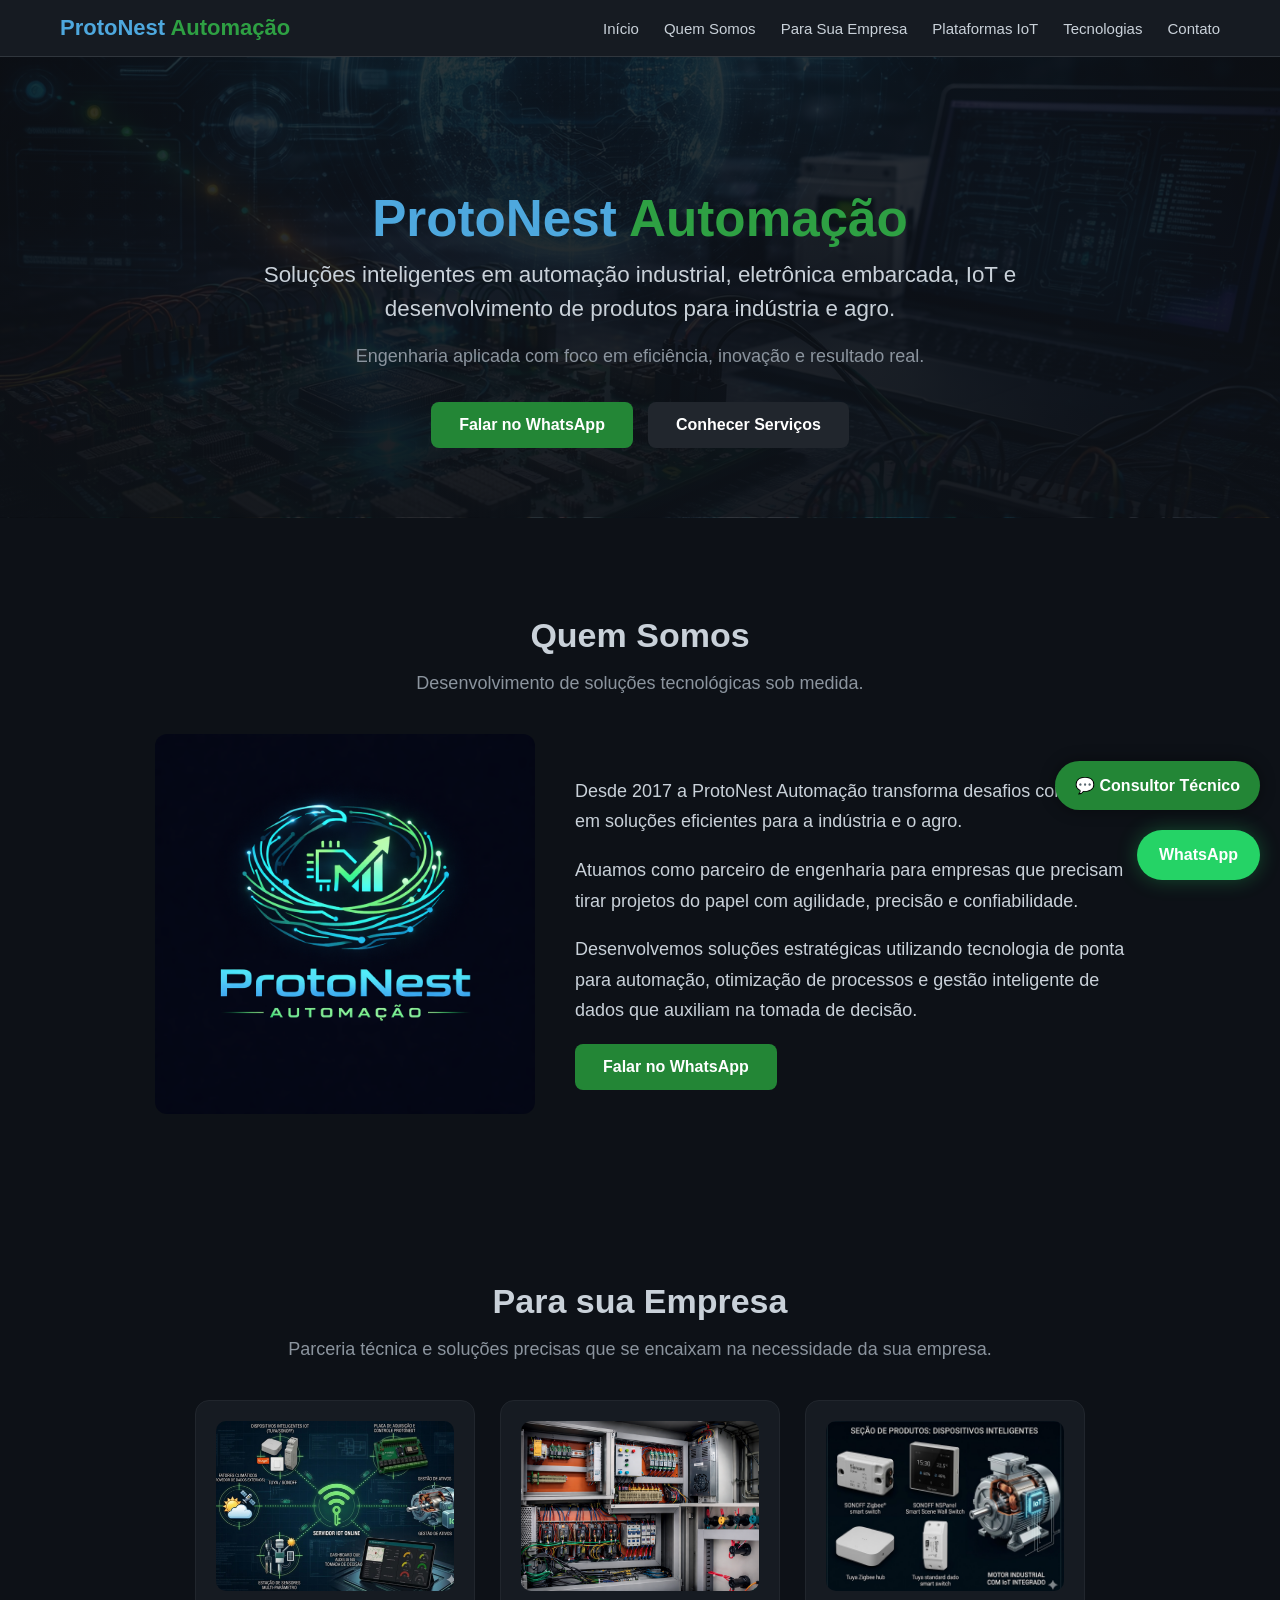
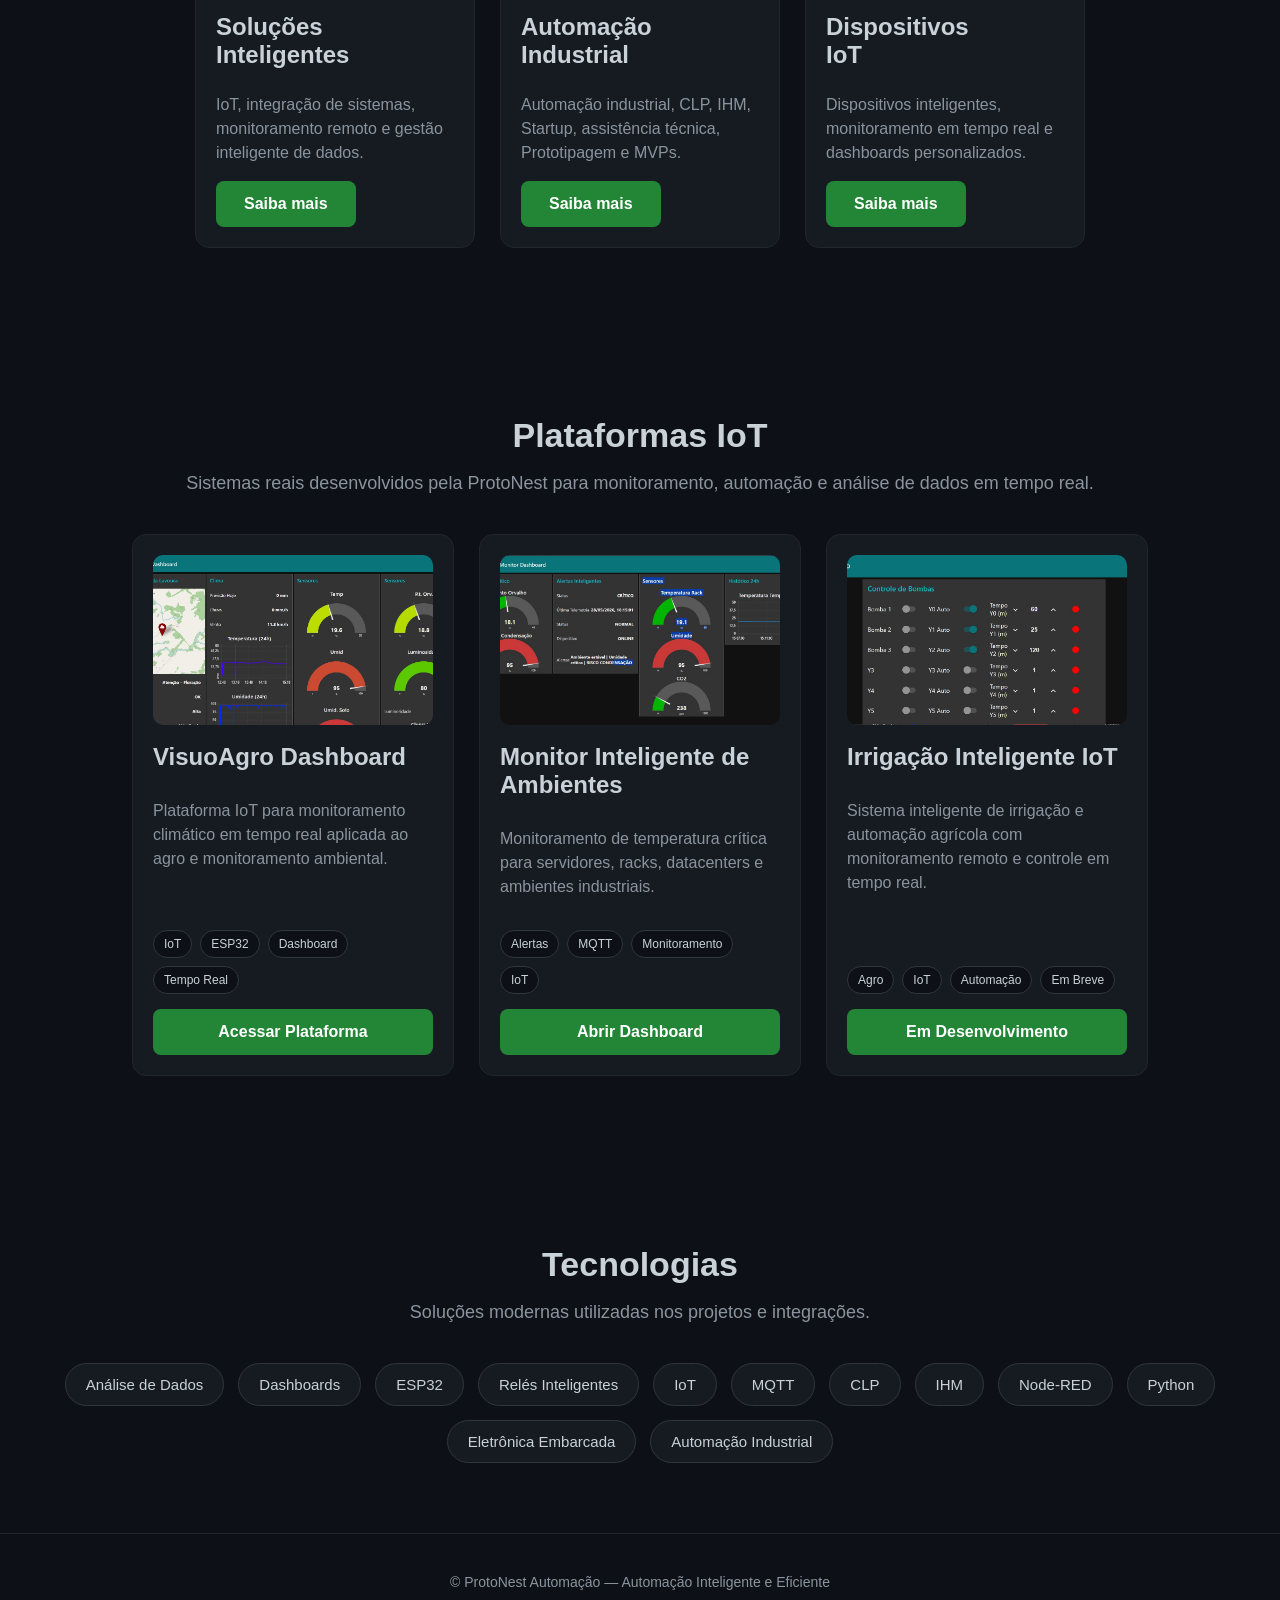
==== index.html @ d09fdfbc "Update index.html" ====
<!DOCTYPE html>
<html lang="pt-BR">
<head>
<meta charset="UTF-8">
<meta name="viewport" content="width=device-width, initial-scale=1.0">
<title>ProtoNest Automação</title>

<style>

/* SCROLL SUAVE */
html{
  scroll-behavior:smooth;
}

/* BODY */
body{
  margin:0;
  font-family:Arial,sans-serif;
  background:#0d1117;
  color:#c9d1d9;
  overflow-x:hidden;
}

/* PLATAFORMAS IOT */


.iot-grid{
  display:flex;
  flex-wrap:wrap;
  justify-content:center;
  gap:25px;
}

.iot-card{
  background:#161b22;
  padding:20px;
  border-radius:14px;
  width:280px;
  border:1px solid #21262d;

  display:flex;
  flex-direction:column;

  transition:0.3s;
}

.iot-card:hover{
  transform:translateY(-5px);
  border-color:#30363d;
}

.iot-card img{
  width:100%;
  height:170px;
  object-fit:cover;
  border-radius:10px;
}

.iot-content{
  display:flex;
  flex-direction:column;
  flex:1;
}

.iot-content h3{
  font-size:24px;
  margin-top:18px;
  margin-bottom:12px;
}

.iot-content p{
  color:#8b949e;
  line-height:1.5;
  flex:1;
}

.iot-tags{
  display:flex;
  flex-wrap:wrap;
  gap:8px;
  margin:15px 0;
}

.iot-tag{
  background:#0d1117;
  border:1px solid #30363d;
  padding:6px 10px;
  border-radius:20px;
  font-size:12px;
}

.iot-btn{
  display:block;
  text-align:center;
  padding:14px;
  background:#238636;
  color:white;
  text-decoration:none;
  border-radius:8px;
  font-weight:bold;
  margin-top:auto;
}

.iot-btn:hover{
  background:#2ea043;
}

@media (max-width:768px){

  .iot-card{
    width:100%;
    max-width:360px;
  }

}

  
/* MENU */
.menu{
  position:sticky;
  top:0;
  z-index:999;
  background:#161b22;
  border-bottom:1px solid #30363d;
}

.menu-container{
  max-width:1200px;
  margin:auto;
  display:flex;
  justify-content:space-between;
  align-items:center;
  padding:15px 20px;
  box-sizing:border-box;
}

.logo-menu{
  font-size:22px;
  font-weight:bold;
}

.azul{ color:#4ea8de; }
.verde{ color:#2ea043; }

.menu-links{
  display:flex;
  gap:25px;
  flex-wrap:wrap;
}

.menu-links a{
  color:#c9d1d9;
  text-decoration:none;
  font-size:15px;
  transition:0.3s;
}

.menu-links a:hover{
  color:#58a6ff;
}

/* HERO */
.hero{
  padding:90px 20px 70px;
  text-align:center;
  background:
  linear-gradient(rgba(13,17,23,0.85), rgba(13,17,23,0.95)),
  url("projetos.jpg");
  background-size:cover;
  background-position:center;
}

.titulo{
  font-size:3.2em;
  font-weight:800;
  margin-bottom:10px;
}

.headline{
  max-width:900px;
  margin:auto;
  font-size:1.4em;
  line-height:1.5;
  color:#c9d1d9;
}

.slogan{
  color:#8b949e;
  margin-top:20px;
  font-size:18px;
}

/* BOTÕES */
.hero-botoes{
  margin-top:35px;
  display:flex;
  justify-content:center;
  gap:15px;
  flex-wrap:wrap;
}

.btn{
  display:inline-block;
  padding:14px 28px;
  background:#238636;
  color:white;
  text-decoration:none;
  border-radius:8px;
  font-weight:bold;
  transition:0.3s;
  box-sizing:border-box;
}

.btn:hover{
  background:#2ea043;
  transform:translateY(-2px);
}

.btn-sec{
  background:#21262d;
}

.btn-sec:hover{
  background:#30363d;
}

/* CONTAINERS */
.container{
  max-width:1200px;
  margin:auto;
  padding:70px 20px;
  box-sizing:border-box;
}

/* TITULOS */
h2{
  text-align:center;
  font-size:34px;
  margin-bottom:10px;
}

.sub{
  text-align:center;
  color:#8b949e;
  margin-bottom:40px;
  font-size:18px;
}

/* SOBRE */
.sobre{
  display:flex;
  flex-wrap:wrap;
  justify-content:center;
  gap:40px;
  align-items:center;
}

.sobre img{
  width:380px;
  max-width:100%;
  border-radius:12px;
}

.sobre-texto{
  max-width:550px;
}

.sobre-texto p{
  font-size:18px;
  line-height:1.7;
  margin-bottom:18px;
}

/* CARDS */
.card-container{
  display:flex;
  flex-wrap:wrap;
  justify-content:center;
  gap:25px;
}

.card{
  background:#161b22;
  padding:20px;
  border-radius:14px;
  width:280px;
  transition:0.3s;
  border:1px solid #21262d;
  box-sizing:border-box;
}

.card:hover{
  transform:translateY(-5px);
  border-color:#30363d;
}

.card img{
  width:100%;
  height:170px;
  object-fit:cover;
  border-radius:10px;
  cursor:pointer;
}

.card h3{
  font-size:24px;
  margin-top:18px;
}

.card p{
  color:#8b949e;
  line-height:1.5;
}

/* TECNOLOGIAS */
.techs{
  display:flex;
  flex-wrap:wrap;
  justify-content:center;
  gap:14px;
  margin-top:35px;
}

.tech{
  background:#161b22;
  border:1px solid #30363d;
  padding:12px 20px;
  border-radius:30px;
  font-size:15px;
  transition:0.3s;
}

.tech:hover{
  border-color:#4ea8de;
  transform:translateY(-2px);
}

/* WHATS */
.whats-fixo{
  position:fixed;
  bottom:20px;
  right:20px;
  background:#25D366;
  color:white;
  padding:16px 22px;
  border-radius:50px;
  text-decoration:none;
  font-weight:bold;
  box-shadow:0 0 20px rgba(37,211,102,0.3);
  z-index:999;
}

/* FOOTER */
.footer{
  text-align:center;
  padding:40px 20px;
  border-top:1px solid #21262d;
  color:#8b949e;
  font-size:14px;
}

/* MOBILE */
@media (max-width:768px){

  .menu-container{
    flex-direction:column;
    gap:15px;
    text-align:center;
  }

  .menu-links{
    justify-content:center;
    gap:12px;
  }

  .menu-links a{
    font-size:14px;
  }

  .hero{
    padding:70px 18px 55px;
  }

  .titulo{
    font-size:2.2em;
    line-height:1.2;
  }

  .headline{
    font-size:1.05em;
    line-height:1.6;
  }

  .slogan{
    font-size:16px;
    line-height:1.5;
  }

  .hero-botoes{
    flex-direction:column;
    align-items:center;
  }

  .btn{
    width:100%;
    max-width:320px;
    text-align:center;
  }

  .container{
    padding:55px 18px;
  }

  h2{
    font-size:28px;
  }

  .sub{
    font-size:16px;
    line-height:1.5;
  }

  .sobre{
    gap:30px;
  }

  .sobre img{
    width:100%;
  }

  .sobre-texto{
    width:100%;
  }

  .sobre-texto p{
    font-size:16px;
  }

  .card{
    width:100%;
    max-width:340px;
  }

  .card img{
    height:210px;
  }

  .card h3{
    font-size:22px;
  }

  .card p{
    font-size:15px;
  }

  .techs{
    gap:10px;
  }

  .tech{
    font-size:14px;
    padding:10px 16px;
  }

  .whats-fixo{
    bottom:15px;
    right:15px;
    padding:14px 18px;
    font-size:14px;
  }

}

</style>
</head>

<body>

<!-- MENU -->
<div class="menu">
  <div class="menu-container">

    <div class="logo-menu">
      <span class="azul">ProtoNest</span>
      <span class="verde">Automação</span>
    </div>

    <div class="menu-links">
      <a href="#inicio">Início</a>
      <a href="#quem-somos">Quem Somos</a>
      <a href="#empresa">Para Sua Empresa</a>
      <a href="#plataformas">Plataformas IoT</a>
      <a href="#tecnologias">Tecnologias</a>
      <a href="https://wa.me/5555996294266">Contato</a>
    </div>

  </div>
</div>

<!-- HERO -->
<section class="hero" id="inicio">

  <h1 class="titulo">
    <span class="azul">ProtoNest</span>
    <span class="verde">Automação</span>
  </h1>

  <p class="headline">
    Soluções inteligentes em automação industrial,
    eletrônica embarcada, IoT e desenvolvimento
    de produtos para indústria e agro.
  </p>

  <p class="slogan">
    Engenharia aplicada com foco em eficiência, inovação e resultado real.
  </p>

  <div class="hero-botoes">

    <a class="btn" href="https://wa.me/5555996294266">
      Falar no WhatsApp
    </a>

    <a class="btn btn-sec" href="#empresa">
      Conhecer Serviços
    </a>

  </div>

</section>

<!-- SOBRE -->
<section class="container" id="quem-somos">

  <h2>Quem Somos</h2>

  <p class="sub">
    Desenvolvimento de soluções tecnológicas sob medida.
  </p>

  <div class="sobre">

    <img src="ProtoNest.png">

    <div class="sobre-texto">

      <p>
        Desde 2017 a ProtoNest Automação transforma
        desafios complexos em soluções eficientes
        para a indústria e o agro.
      </p>

      <p>
        Atuamos como parceiro de engenharia para 
        empresas que precisam tirar projetos do papel
        com agilidade, precisão e confiabilidade.
      </p>

      <p>
        Desenvolvemos soluções estratégicas utilizando
        tecnologia de ponta para automação,
        otimização de processos e gestão inteligente
        de dados que auxiliam na tomada de decisão.
      </p>

      <a class="btn" href="https://wa.me/5555996294266">
        Falar no WhatsApp
      </a>

    </div>

  </div>

</section>

<!-- CARDS -->
<section class="container" id="empresa">

  <h2>Para sua Empresa</h2>

  <p class="sub">
    Parceria técnica e soluções precisas que se encaixam na necessidade da sua empresa.
  </p>

  <div class="card-container">

    <div class="card">
      <img src="Solucoes.jpg">

      <h3>Soluções Inteligentes</h3>

      <p>
        IoT, integração de sistemas, monitoramento remoto e gestão inteligente de dados.
      </p>

      <a class="btn" href="projetos.html">
        Saiba mais
      </a>
    </div>

    <div class="card">
      <img src="servicos.jpg">

      <h3>Automação Industrial</h3>

      <p>
        Automação industrial, CLP, IHM, Startup, assistência técnica, Prototipagem e MVPs.
      </p>

      <a class="btn" href="servicos.html">
        Saiba mais
      </a>
    </div>

    <div class="card">
      <img src="dispositivos.jpg">

     <h3>Dispositivos<br>IoT</h3>

      <p>
        Dispositivos inteligentes, monitoramento em tempo real e dashboards personalizados.
      </p>

      <a class="btn" href="produtos.html">
        Saiba mais
      </a>
    </div>

  </div>

</section>

<!-- PLATAFORMAS IOT -->
<section class="container" id="plataformas">

  <h2>Plataformas IoT</h2>

  <p class="sub">
    Sistemas reais desenvolvidos pela ProtoNest para monitoramento,
    automação e análise de dados em tempo real.
  </p>

  <div class="iot-grid">

    <!-- ESTAÇÃO -->
    <div class="iot-card">

      <img src="estacao.jpg">

      <div class="iot-content">

        <h3>VisuoAgro Dashboard</h3>

        <p>
          Plataforma IoT para monitoramento climático em tempo real
          aplicada ao agro e monitoramento ambiental.
        </p>

        <div class="iot-tags">
          <div class="iot-tag">IoT</div>
          <div class="iot-tag">ESP32</div>
          <div class="iot-tag">Dashboard</div>
          <div class="iot-tag">Tempo Real</div>
        </div>

        <a class="iot-btn"
        href="https://est-met-render.onrender.com/ui/"
        target="_blank">

          Acessar Plataforma

        </a>

      </div>

    </div>

    <!-- DATACENTER -->
    <div class="iot-card">

      <img src="datacenter.jpg">

      <div class="iot-content">

        <h3>Monitor Inteligente de Ambientes</h3>

        <p>
          Monitoramento de temperatura crítica para servidores,
          racks, datacenters e ambientes industriais.
        </p>

        <div class="iot-tags">
          <div class="iot-tag">Alertas</div>
          <div class="iot-tag">MQTT</div>
          <div class="iot-tag">Monitoramento</div>
          <div class="iot-tag">IoT</div>
        </div>

        <a class="iot-btn"
        href="https://datacenter-monitor.onrender.com/ui/"
        target="_blank">

          Abrir Dashboard

        </a>

      </div>

    </div>

    <!-- IRRIGAÇÃO -->
    <div class="iot-card">

      <img src="irrigacao.jpg">

      <div class="iot-content">

        <h3>Irrigação Inteligente IoT</h3>

        <p>
          Sistema inteligente de irrigação e automação agrícola
          com monitoramento remoto e controle em tempo real.
        </p>

        <div class="iot-tags">
          <div class="iot-tag">Agro</div>
          <div class="iot-tag">IoT</div>
          <div class="iot-tag">Automação</div>
          <div class="iot-tag">Em Breve</div>
        </div>

        <a class="iot-btn"
        href="#">

          Em Desenvolvimento

        </a>

      </div>

    </div>

  </div>

</section>
  

<!-- TECNOLOGIAS -->
<section class="container" id="tecnologias">

  <h2>Tecnologias</h2>

  <p class="sub">
    Soluções modernas utilizadas nos projetos e integrações.
  </p>

  <div class="techs">

    <div class="tech">Análise de Dados</div>
    <div class="tech">Dashboards</div>
    <div class="tech">ESP32</div>
    <div class="tech">Relés Inteligentes</div>
    <div class="tech">IoT</div>
    <div class="tech">MQTT</div>
    <div class="tech">CLP</div>
    <div class="tech">IHM</div>
    <div class="tech">Node-RED</div>
    <div class="tech">Python</div>
    <div class="tech">Eletrônica Embarcada</div>
    <div class="tech">Automação Industrial</div>

  </div>

</section>

<!-- FOOTER -->
<div class="footer">
  © ProtoNest Automação — Automação Inteligente e Eficiente
</div>

<!-- WHATS -->
<a class="whats-fixo" href="https://wa.me/5555996294266">
  WhatsApp
</a>

<!-- MOBILE CLICK -->
<script>

if(window.innerWidth <= 768){

  const cards = document.querySelectorAll(".card");

  cards.forEach(card => {

    const img = card.querySelector("img");
    const link = card.querySelector(".btn");

    if(img && link){

      img.addEventListener("click", () => {
        window.location.href = link.href;
      });

    }

  });

}

</script>
  
<link rel="stylesheet" href="css/chat.css">
<script src="js/chat.js"></script>
  
</body>
</html>
---- css/chat.css ----
.chat-header{
padding:15px;
background:#238636;
color:white;
font-weight:bold;
border-radius:12px 12px 0 0;
display:flex;
justify-content:space-between;
align-items:center;
}

.chat-close{
cursor:pointer;
font-size:18px;
font-weight:bold;
}


.chat-btn{
position:fixed;
bottom:90px;
right:20px;
background:#238636;
color:white;
padding:15px 20px;
border-radius:50px;
cursor:pointer;
font-weight:bold;
z-index:9999;
box-shadow:0 0 15px rgba(0,0,0,.4);
}

.chat-window{
position:fixed;
bottom:150px;
right:20px;
width:350px;
max-width:95%;
height:500px;
background:#161b22;
border:1px solid #30363d;
border-radius:12px;
display:none;
flex-direction:column;
z-index:9999;
}

.chat-header{
padding:15px;
background:#238636;
color:white;
font-weight:bold;
border-radius:12px 12px 0 0;
}

.chat-messages{
flex:1;
overflow-y:auto;
padding:15px;
font-size:14px;
}

.bot{
background:#21262d;
padding:10px;
border-radius:8px;
margin-bottom:10px;
}

.user{
background:#238636;
padding:10px;
border-radius:8px;
margin-bottom:10px;
text-align:right;
}

.chat-input{
display:flex;
border-top:1px solid #30363d;
}

.chat-input input{
flex:1;
padding:12px;
border:none;
background:#0d1117;
color:white;
}

.chat-input button{
background:#238636;
color:white;
border:none;
padding:12px;
cursor:pointer;
}


.opcoes{
display:flex;
flex-wrap:wrap;
gap:6px;
margin-bottom:10px;
}

.opcao-btn{
background:#238636;
color:white;
border:none;
padding:8px 12px;
border-radius:20px;
cursor:pointer;
font-size:12px;
}

.opcao-btn:hover
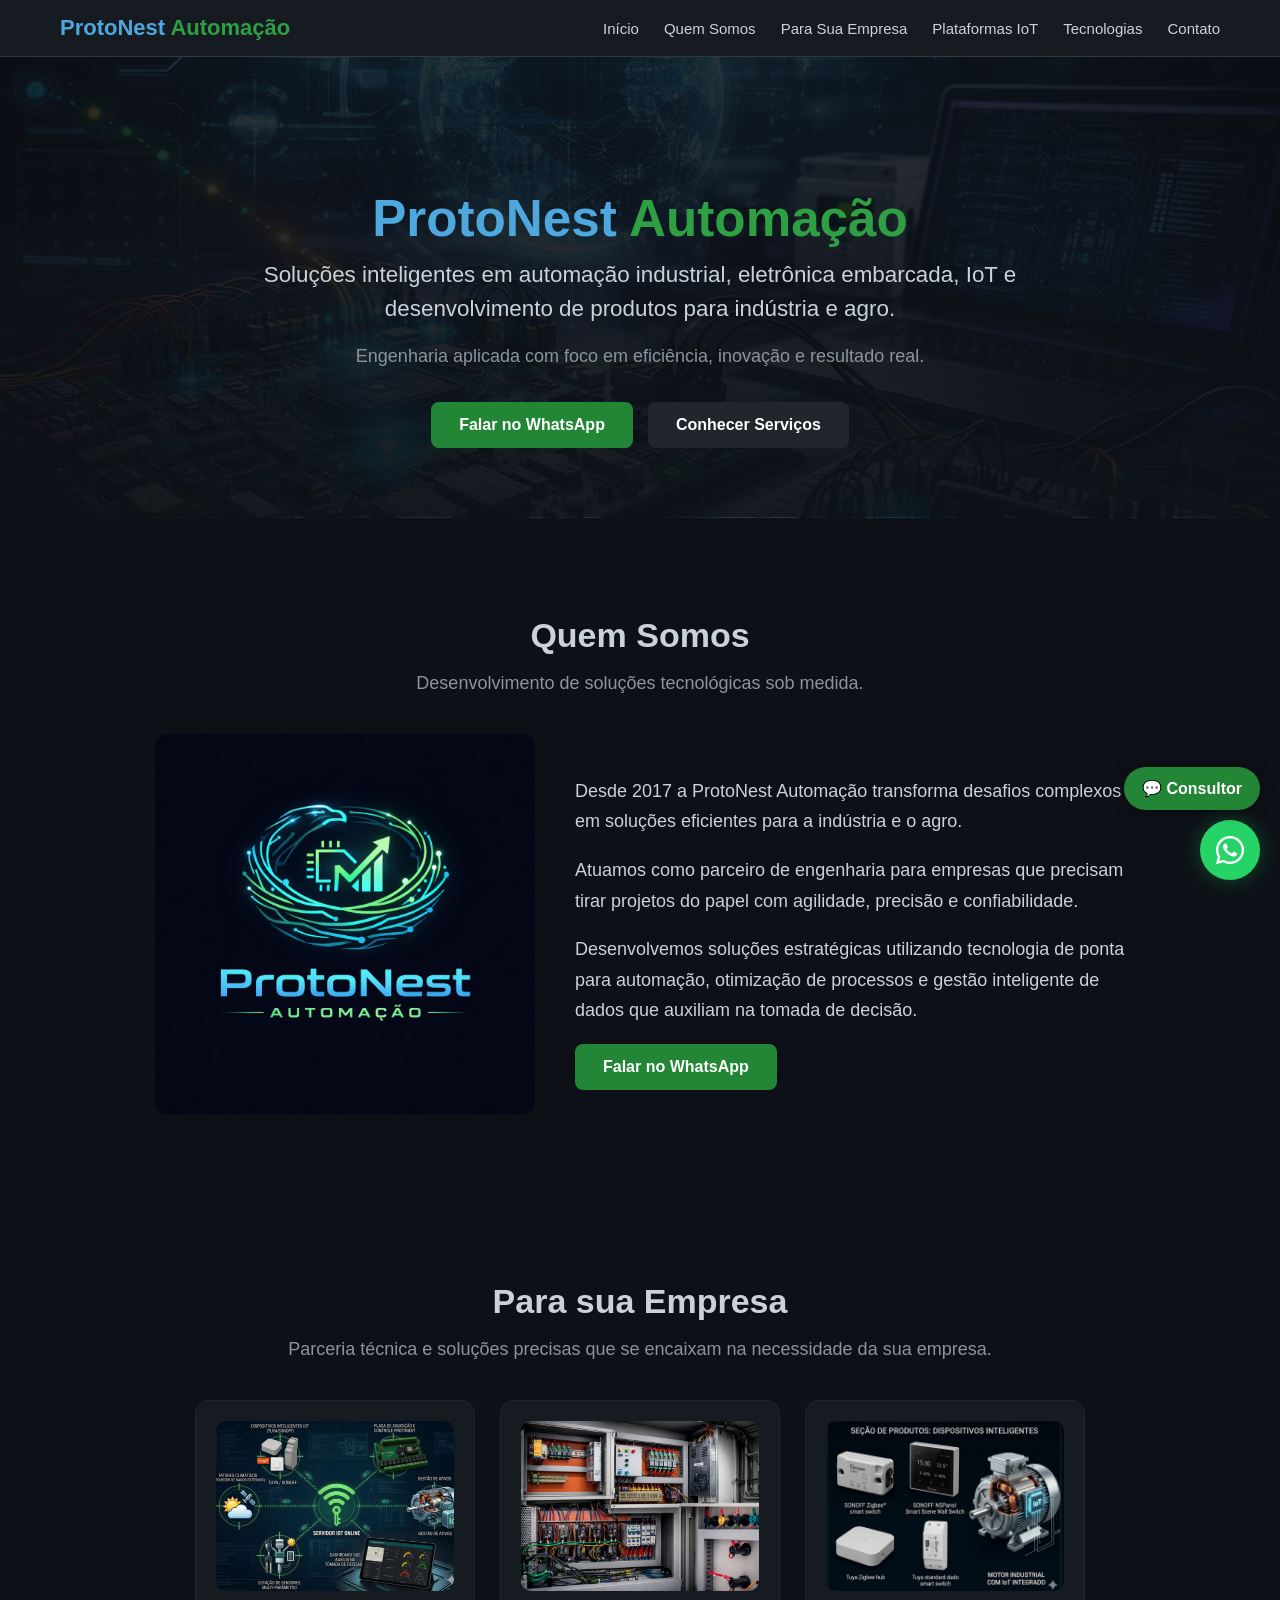
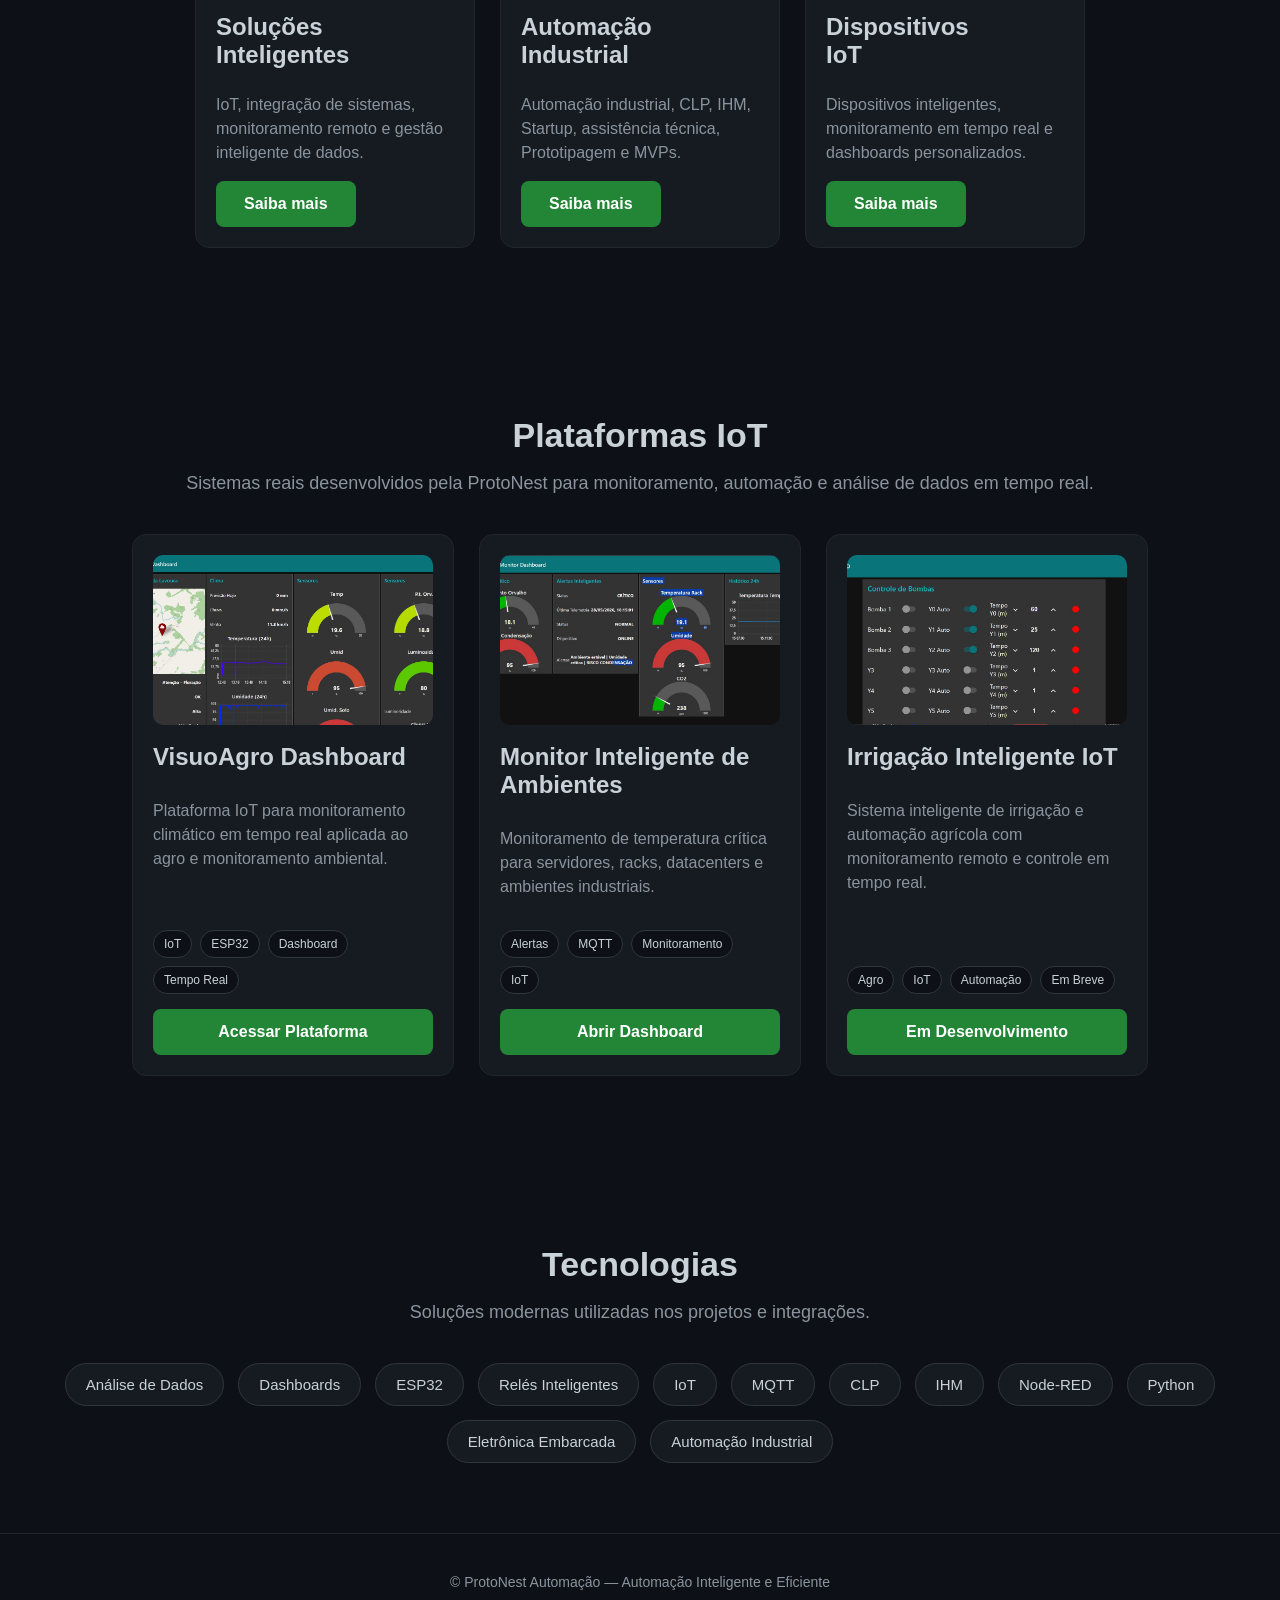
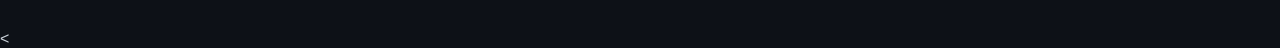
==== commit 3f7bad77: "Update index.html" ====
--- a/index.html
+++ b/index.html
@@ -340,14 +340,21 @@
   position:fixed;
   bottom:20px;
   right:20px;
+  width:60px;
+  height:60px;
   background:#25D366;
-  color:white;
-  padding:16px 22px;
-  border-radius:50px;
+  border-radius:50%;
+  display:flex;
+  align-items:center;
+  justify-content:center;
   text-decoration:none;
-  font-weight:bold;
   box-shadow:0 0 20px rgba(37,211,102,0.3);
   z-index:999;
+}
+
+.whats-fixo i{
+  color:white;
+  font-size:32px;
 }
 
 /* FOOTER */
@@ -462,16 +469,15 @@
     padding:10px 16px;
   }
 
-  .whats-fixo{
-    bottom:15px;
-    right:15px;
-    padding:14px 18px;
-    font-size:14px;
-  }
+  
 
 }
 
 </style>
+
+<link rel="stylesheet"
+href="https://cdnjs.cloudflare.com/ajax/libs/font-awesome/6.5.1/css/all.min.css">  
+  
 </head>
 
 <body>
@@ -779,8 +785,12 @@
 </div>
 
 <!-- WHATS -->
-<a class="whats-fixo" href="https://wa.me/5555996294266">
-  WhatsApp
+<<a class="whats-fixo"
+href="https://wa.me/5555996294266"
+target="_blank">
+
+  <i class="fab fa-whatsapp"></i>
+
 </a>
 
 <!-- MOBILE CLICK -->
--- a/css/chat.css
+++ b/css/chat.css
@@ -1,20 +1,13 @@
-.chat-header{
-padding:15px;
-background:#238636;
-color:white;
-font-weight:bold;
-border-radius:12px 12px 0 0;
-display:flex;
-justify-content:space-between;
-align-items:center;
-}
-
-.chat-close{
-cursor:pointer;
-font-size:18px;
-font-weight:bold;
-}
-
+.chat-overlay{
+position:fixed;
+top:0;
+left:0;
+width:100%;
+height:100%;
+background:rgba(0,0,0,.75);
+display:none;
+z-index:99998;
+}
 
 .chat-btn{
 position:fixed;
@@ -22,12 +15,13 @@
 right:20px;
 background:#238636;
 color:white;
-padding:15px 20px;
+padding:12px 18px;
 border-radius:50px;
 cursor:pointer;
 font-weight:bold;
 z-index:9999;
 box-shadow:0 0 15px rgba(0,0,0,.4);
+user-select:none;
 }
 
 .chat-window{
@@ -42,7 +36,8 @@
 border-radius:12px;
 display:none;
 flex-direction:column;
-z-index:9999;
+z-index:99999;
+overflow:hidden;
 }
 
 .chat-header{
@@ -50,7 +45,15 @@
 background:#238636;
 color:white;
 font-weight:bold;
-border-radius:12px 12px 0 0;
+display:flex;
+justify-content:space-between;
+align-items:center;
+}
+
+.chat-close{
+cursor:pointer;
+font-size:18px;
+font-weight:bold;
 }
 
 .chat-messages{
@@ -65,6 +68,7 @@
 padding:10px;
 border-radius:8px;
 margin-bottom:10px;
+line-height:1.5;
 }
 
 .user{
@@ -73,17 +77,20 @@
 border-radius:8px;
 margin-bottom:10px;
 text-align:right;
+line-height:1.5;
 }
 
 .chat-input{
 display:flex;
 border-top:1px solid #30363d;
+background:#161b22;
 }
 
 .chat-input input{
 flex:1;
 padding:12px;
 border:none;
+outline:none;
 background:#0d1117;
 color:white;
 }
@@ -92,15 +99,20 @@
 background:#238636;
 color:white;
 border:none;
-padding:12px;
-cursor:pointer;
-}
-
+padding:12px 15px;
+cursor:pointer;
+font-weight:bold;
+}
+
+.chat-input button:hover{
+background:#2ea043;
+}
 
 .opcoes{
 display:flex;
 flex-wrap:wrap;
 gap:6px;
+margin-top:8px;
 margin-bottom:10px;
 }
 
@@ -112,7 +124,78 @@
 border-radius:20px;
 cursor:pointer;
 font-size:12px;
-}
-
-.opcao-btn:hover
-
+transition:.2s;
+}
+
+.opcao-btn:hover{
+background:#2ea043;
+}
+
+@media (max-width:768px){
+
+.chat-window{
+top:0;
+left:0;
+right:0;
+bottom:0;
+width:100%;
+height:100%;
+max-width:none;
+border-radius:0;
+}
+
+.chat-header{
+border-radius:0;
+}
+
+.chat-messages{
+padding:15px;
+}
+
+.chat-input{
+position:sticky;
+bottom:0;
+}
+
+.chat-btn{
+bottom:85px;
+right:10px;
+padding:12px 16px;
+font-size:14px;
+}
+
+.opcao-btn{
+font-size:13px;
+padding:10px 12px;
+}
+
+}
+.mobile-chat{
+display:none;
+}
+
+.desktop-chat{
+display:block;
+}
+
+@media (max-width:768px){
+
+.desktop-chat{
+display:none;
+}
+
+.mobile-chat{
+display:block;
+}
+
+}
+.chat-window{
+box-sizing:border-box;
+}
+@media (max-width:768px){
+
+.chat-messages{
+padding-bottom:80px;
+}
+
+}
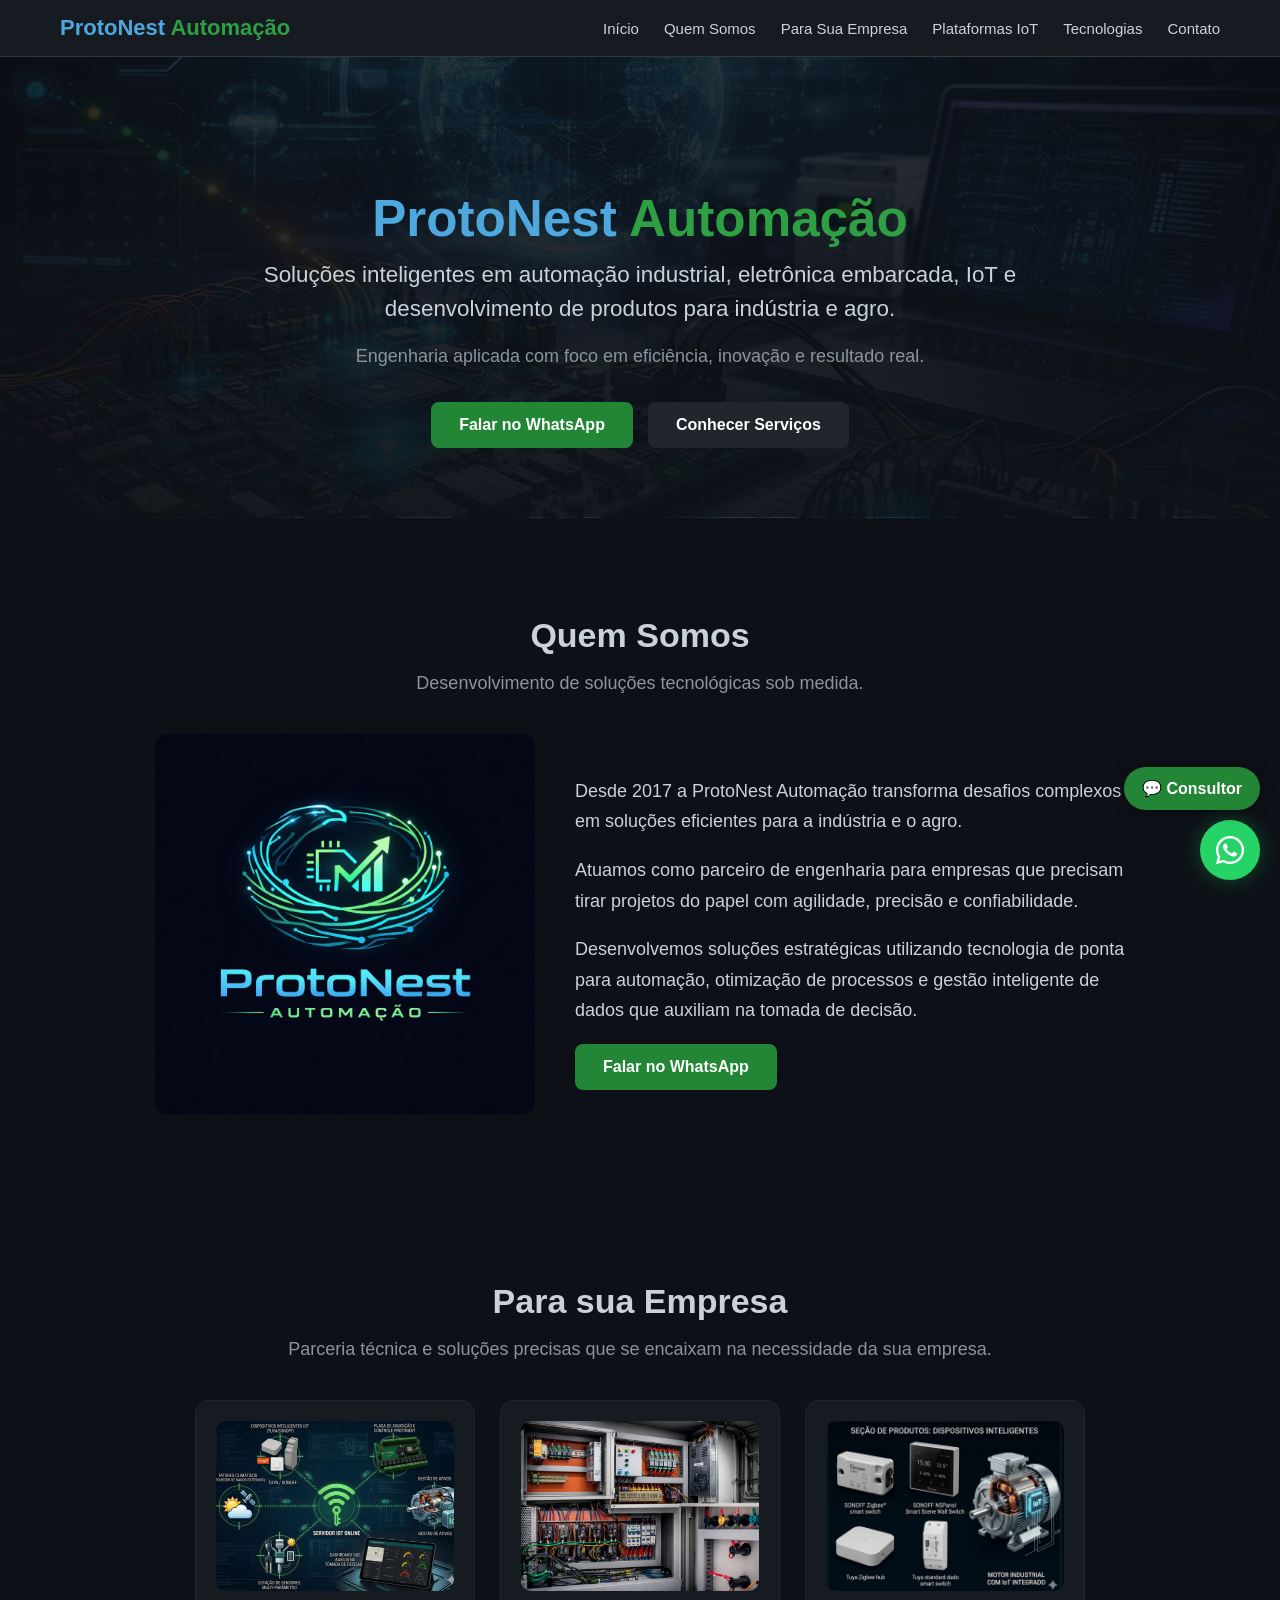
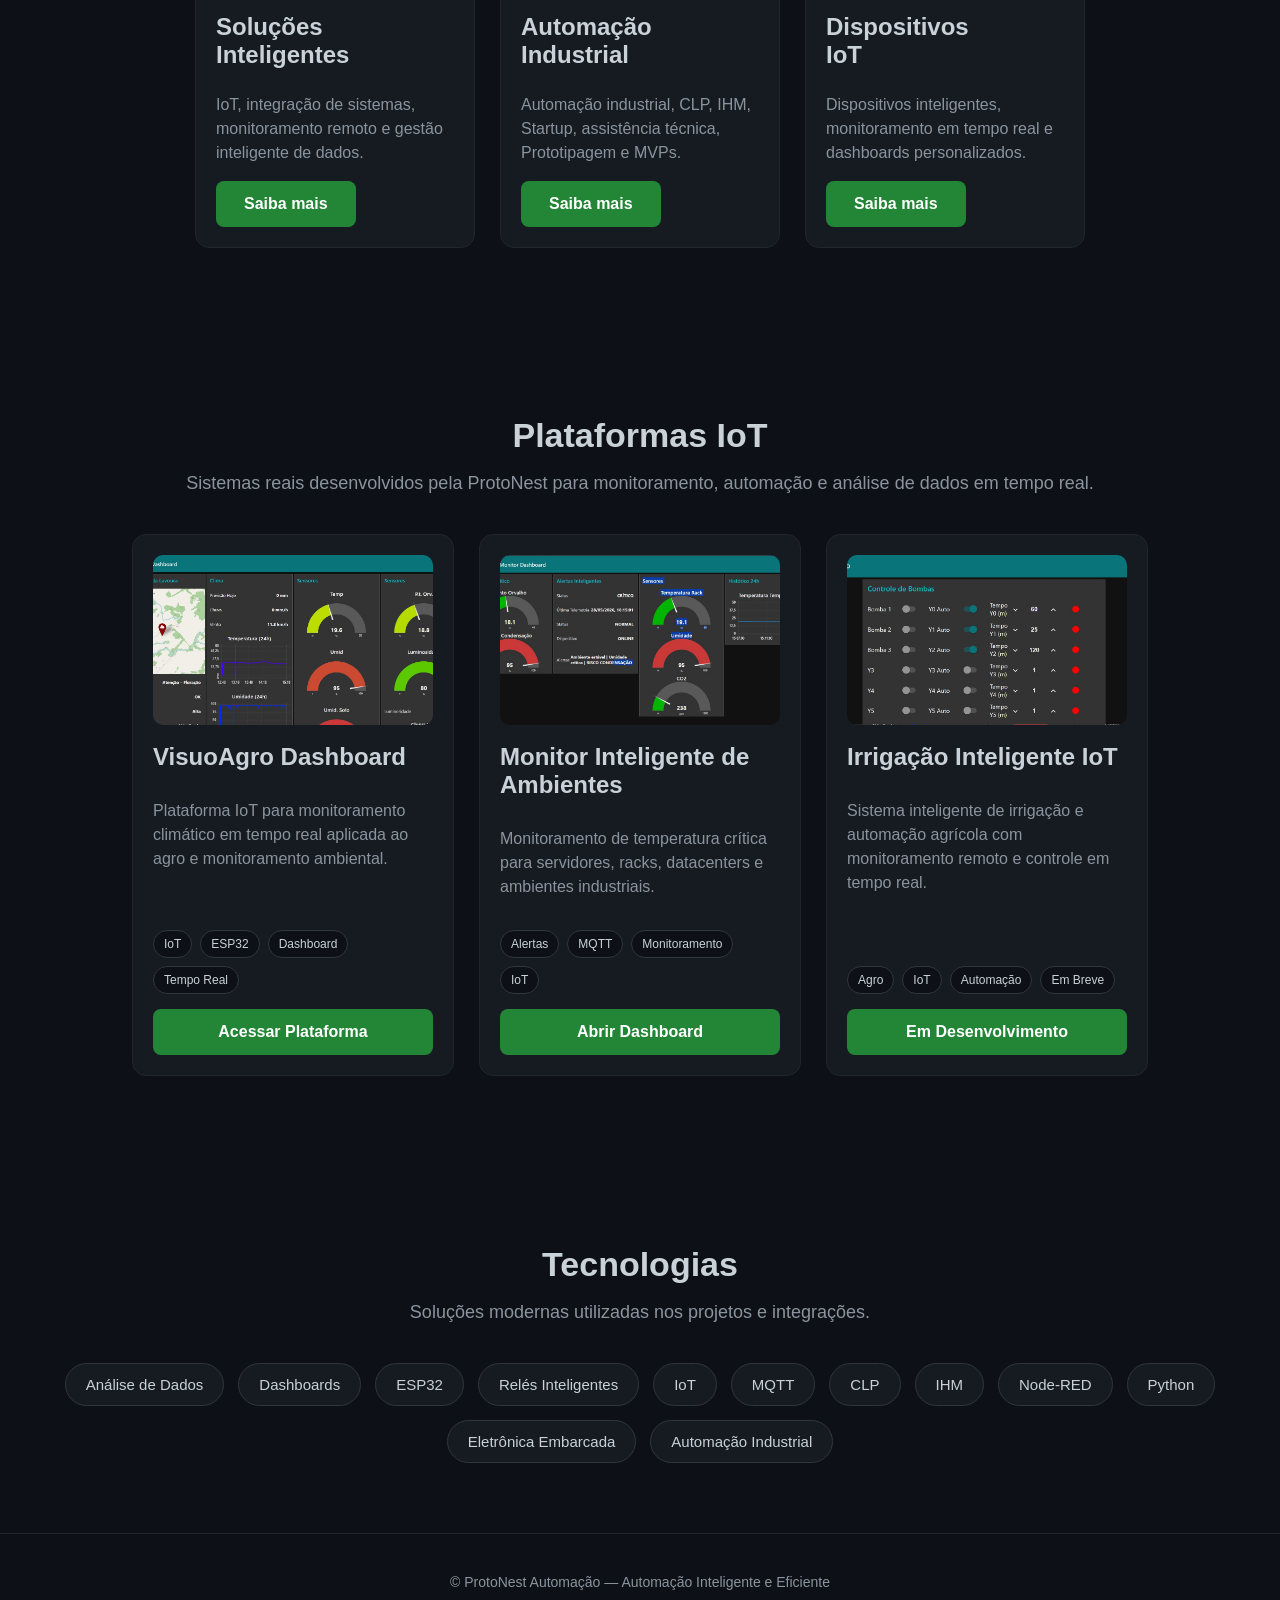
==== commit 54a3c854: "Update index.html" ====
--- a/index.html
+++ b/index.html
@@ -785,7 +785,7 @@
 </div>
 
 <!-- WHATS -->
-<<a class="whats-fixo"
+<a class="whats-fixo"
 href="https://wa.me/5555996294266"
 target="_blank">
 
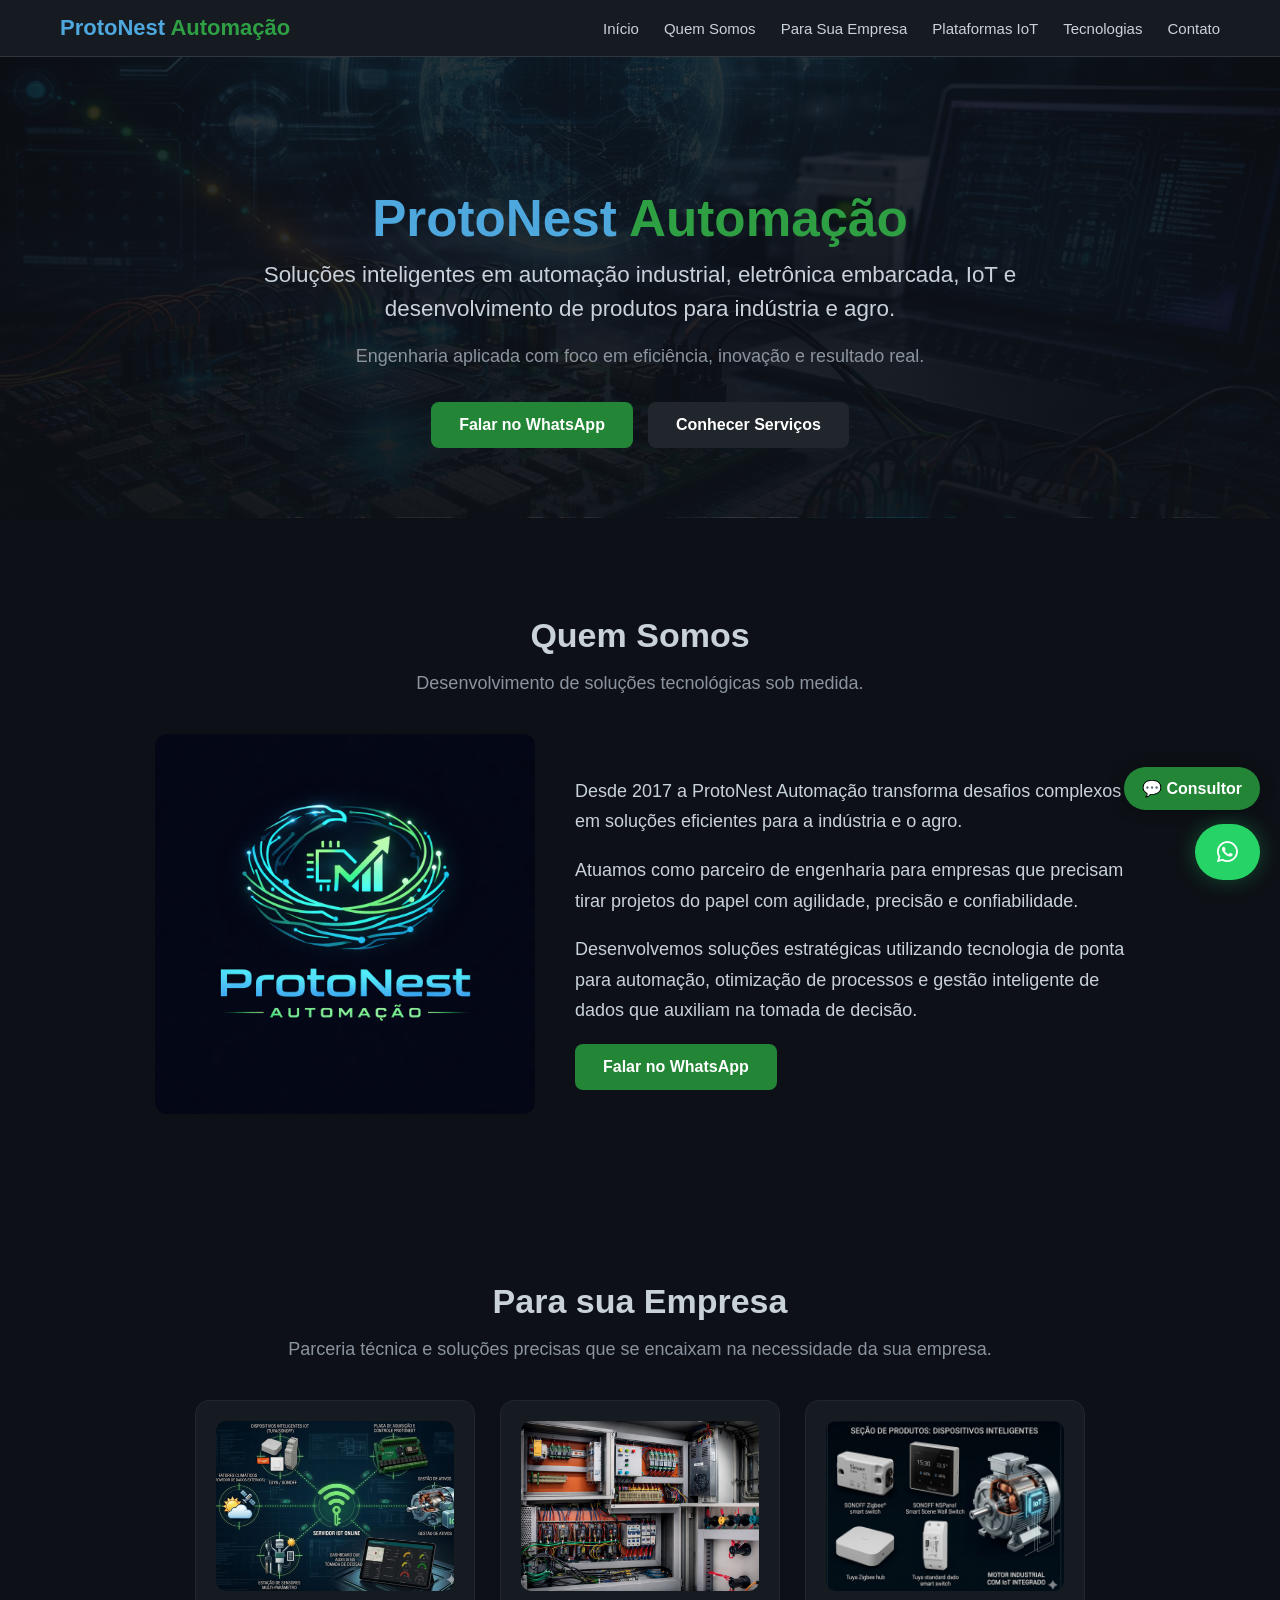
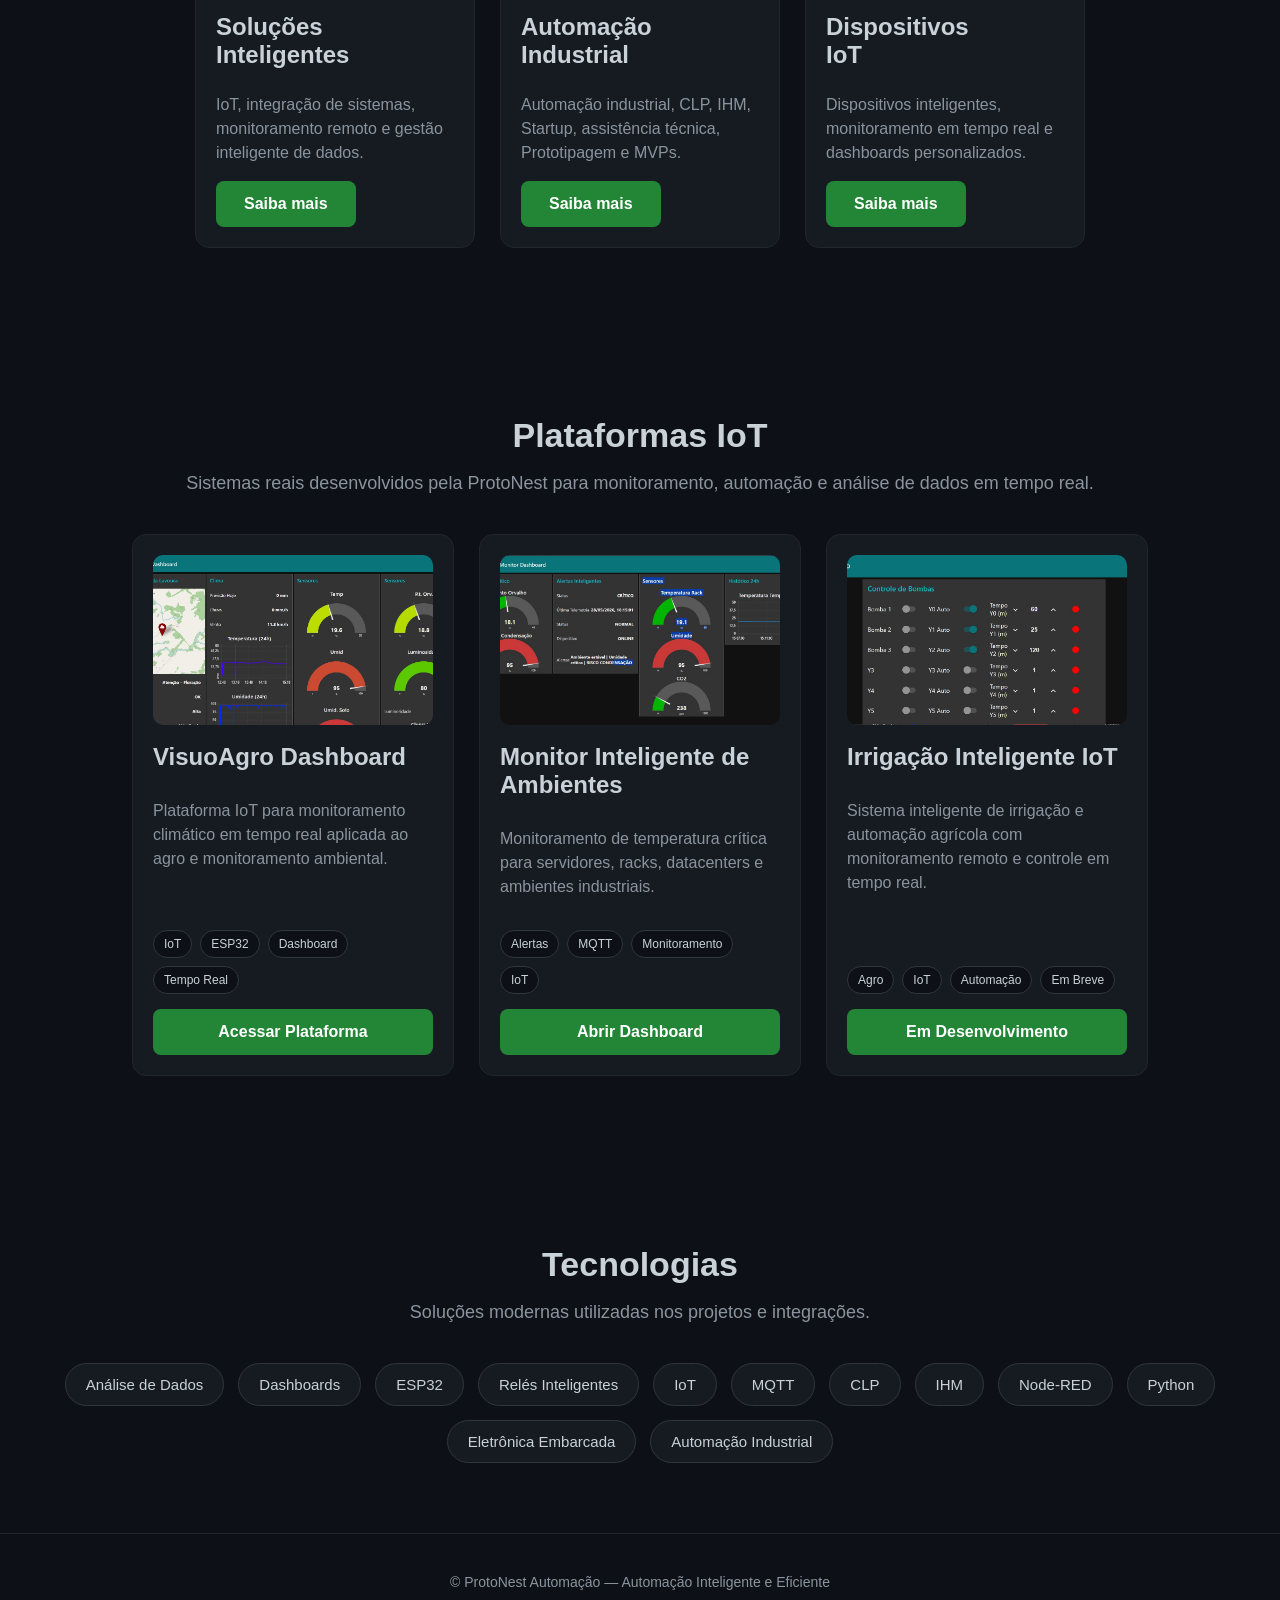
==== commit 6eeb7142: "Update index.html" ====
--- a/index.html
+++ b/index.html
@@ -336,25 +336,44 @@
 }
 
 /* WHATS */
+/* DESKTOP */
 .whats-fixo{
   position:fixed;
   bottom:20px;
   right:20px;
-  width:60px;
-  height:60px;
   background:#25D366;
-  border-radius:50%;
-  display:flex;
-  align-items:center;
-  justify-content:center;
+  color:white;
+  padding:16px 22px;
+  border-radius:50px;
   text-decoration:none;
+  font-weight:bold;
   box-shadow:0 0 20px rgba(37,211,102,0.3);
   z-index:999;
+
+  display:flex;
+  align-items:center;
+  gap:10px;
 }
 
 .whats-fixo i{
-  color:white;
-  font-size:32px;
+  font-size:24px;
+}
+
+/* MOBILE */
+@media (max-width:768px){
+
+  .whats-fixo{
+    width:60px;
+    height:60px;
+    padding:0;
+    border-radius:50%;
+    justify-content:center;
+  }
+
+  .whats-fixo span{
+    display:none;
+  }
+
 }
 
 /* FOOTER */
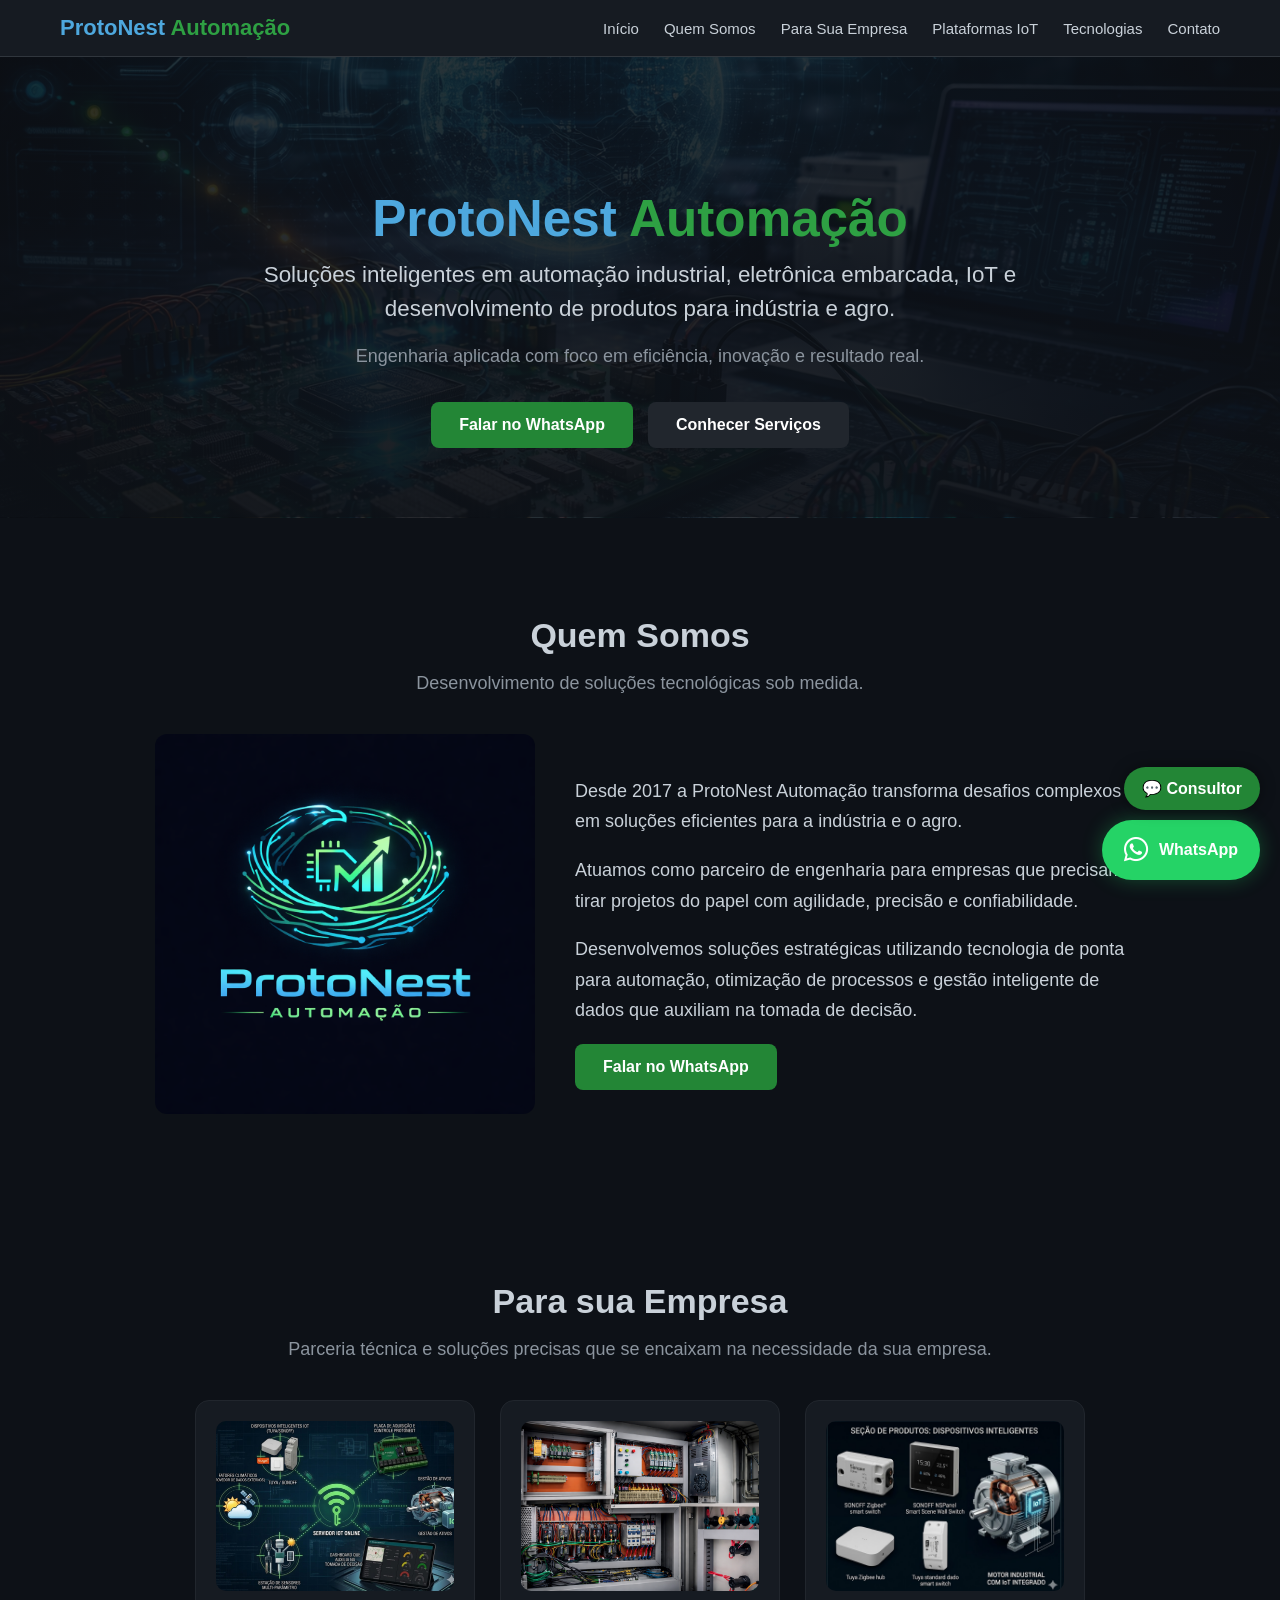
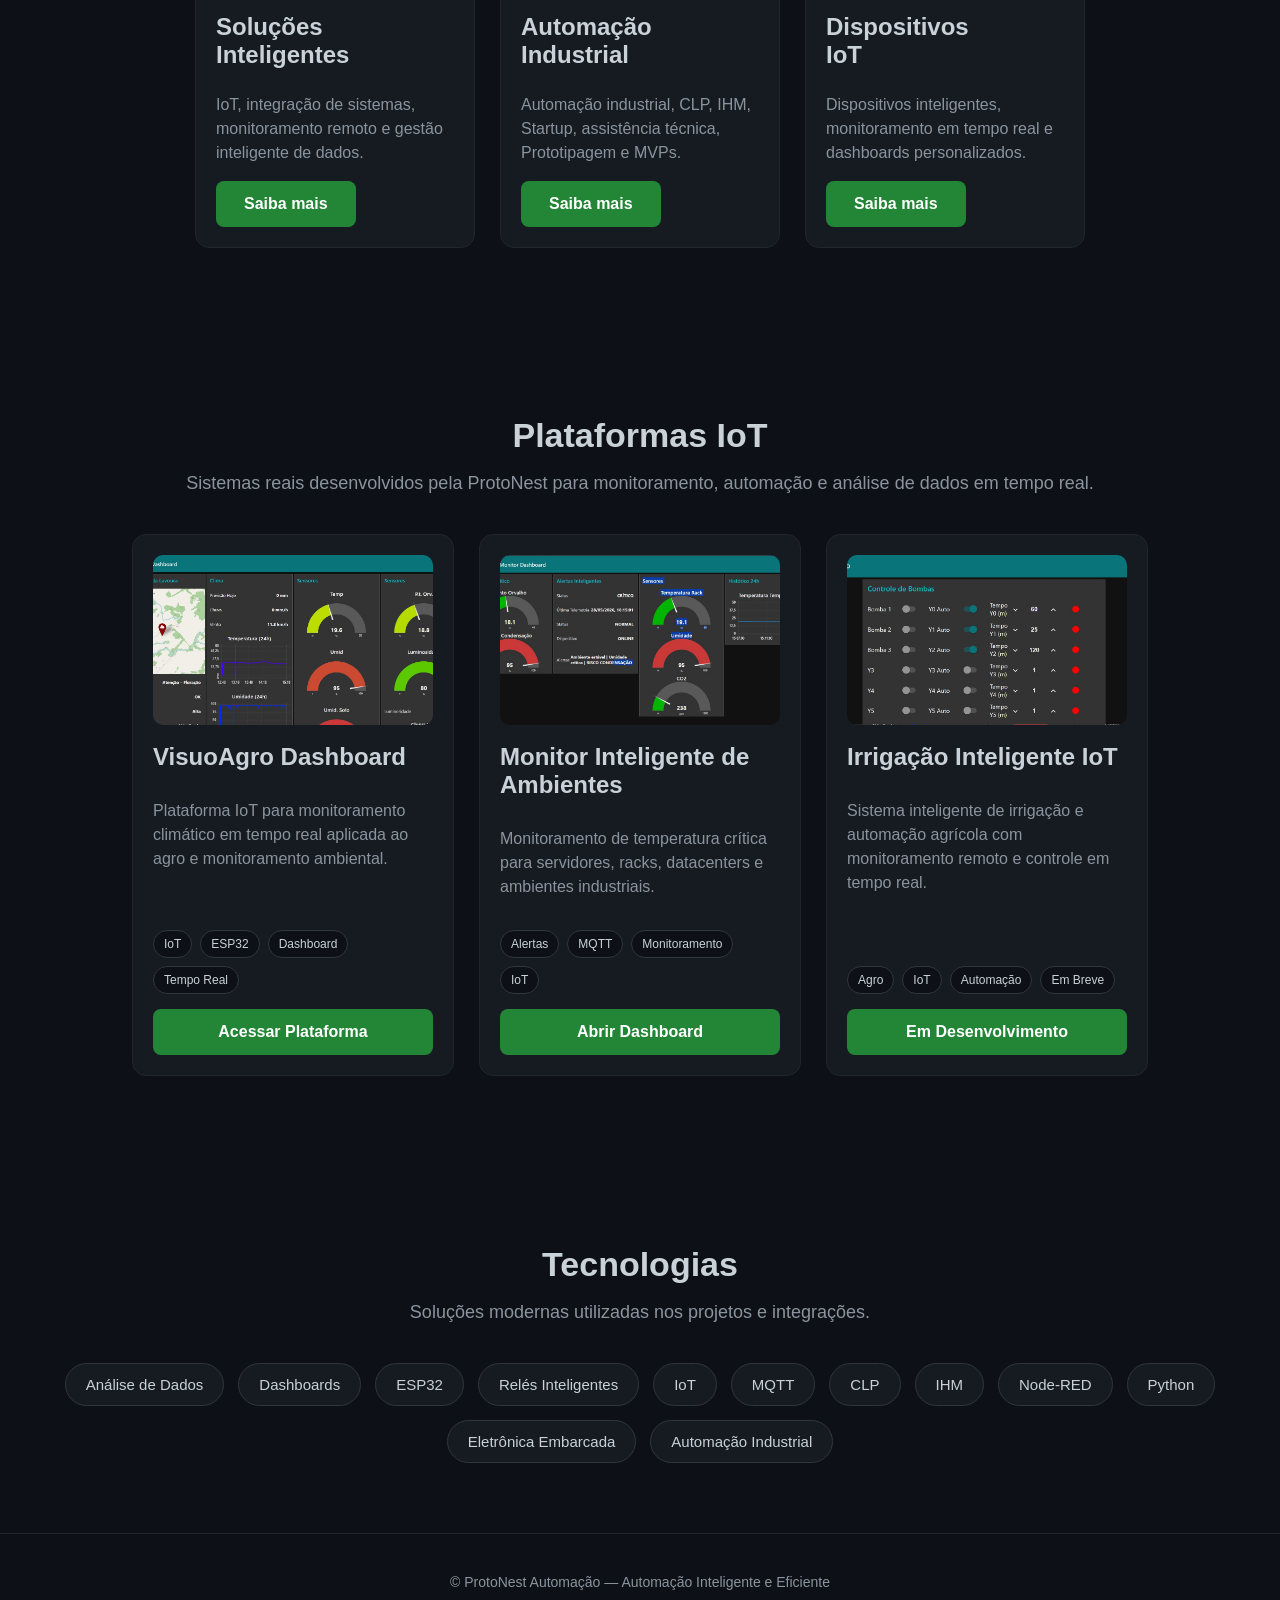
==== commit fe333225: "Update index.html" ====
--- a/index.html
+++ b/index.html
@@ -356,15 +356,15 @@
 }
 
 .whats-fixo i{
-  font-size:24px;
+  font-size:28px;
 }
 
 /* MOBILE */
 @media (max-width:768px){
 
   .whats-fixo{
-    width:60px;
-    height:60px;
+    width:52px;
+    height:52px;
     padding:0;
     border-radius:50%;
     justify-content:center;
@@ -809,6 +809,7 @@
 target="_blank">
 
   <i class="fab fa-whatsapp"></i>
+  <span>WhatsApp</span>
 
 </a>
 
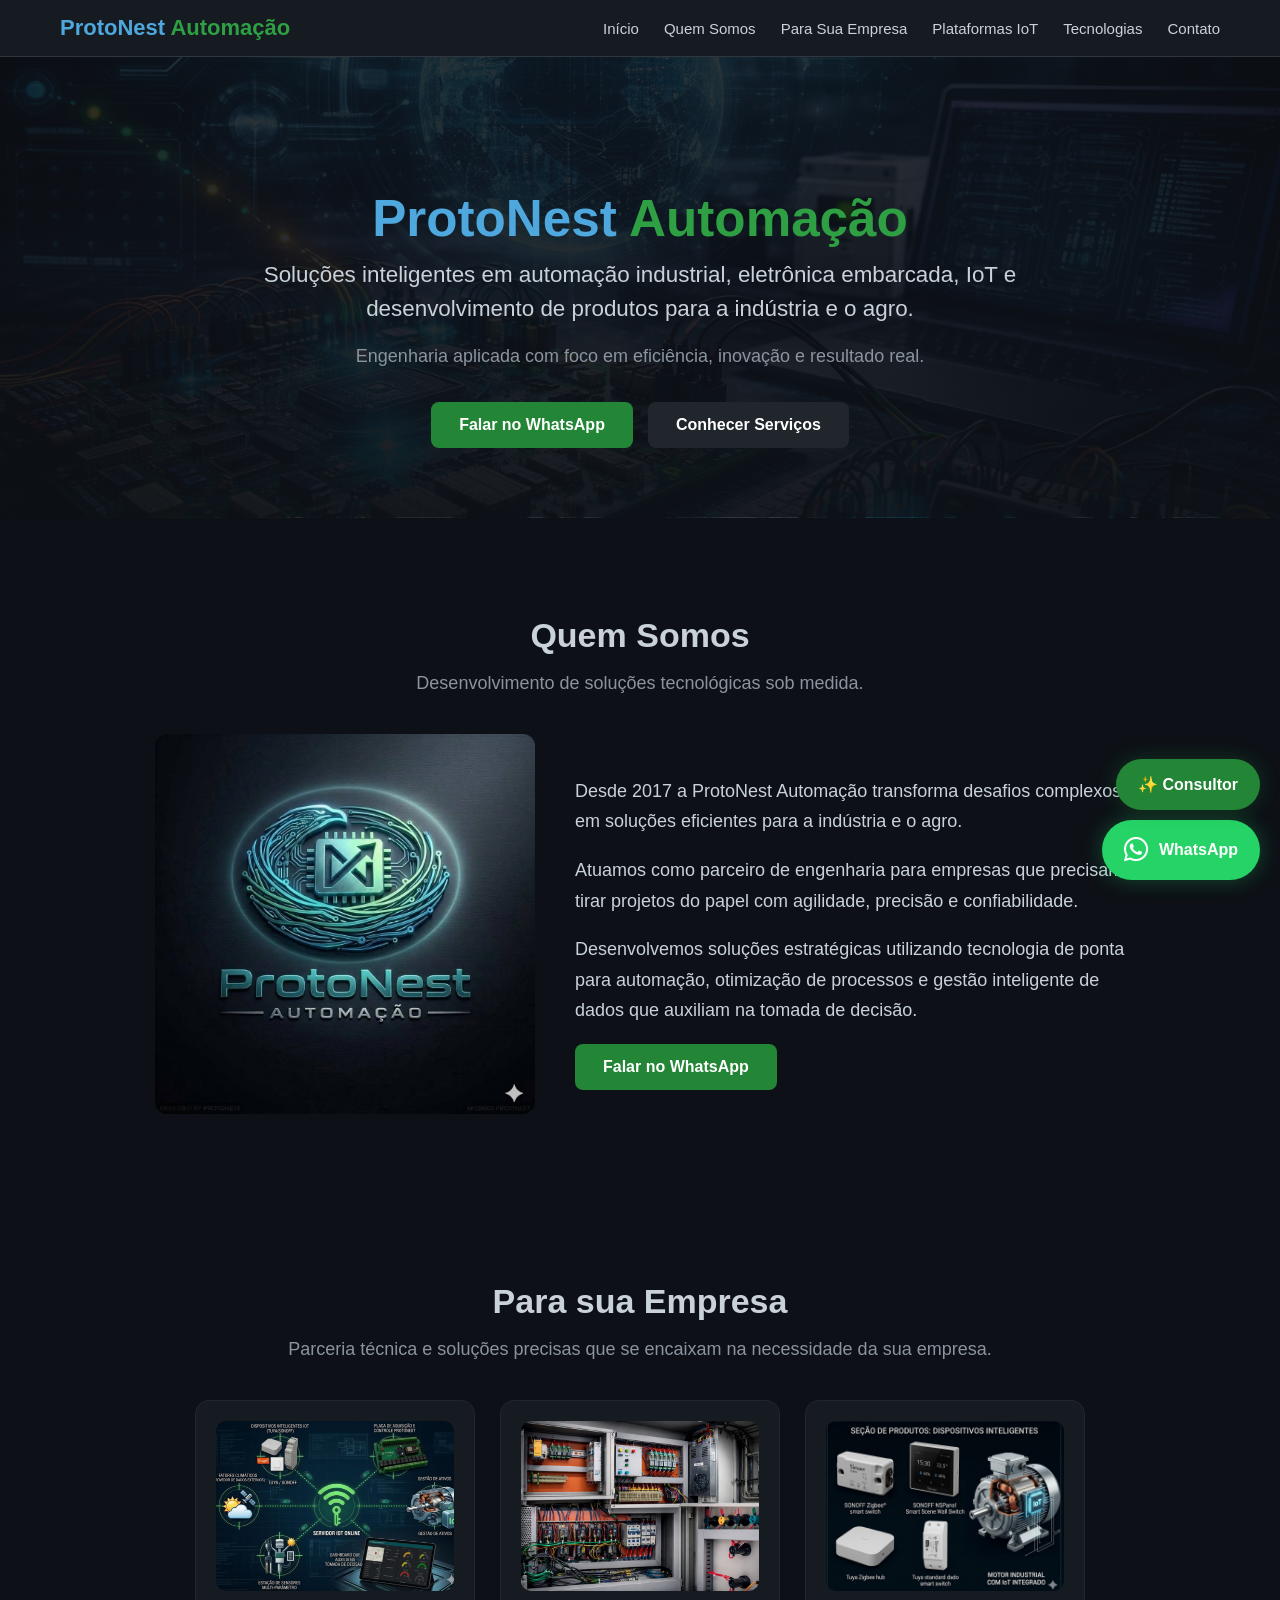
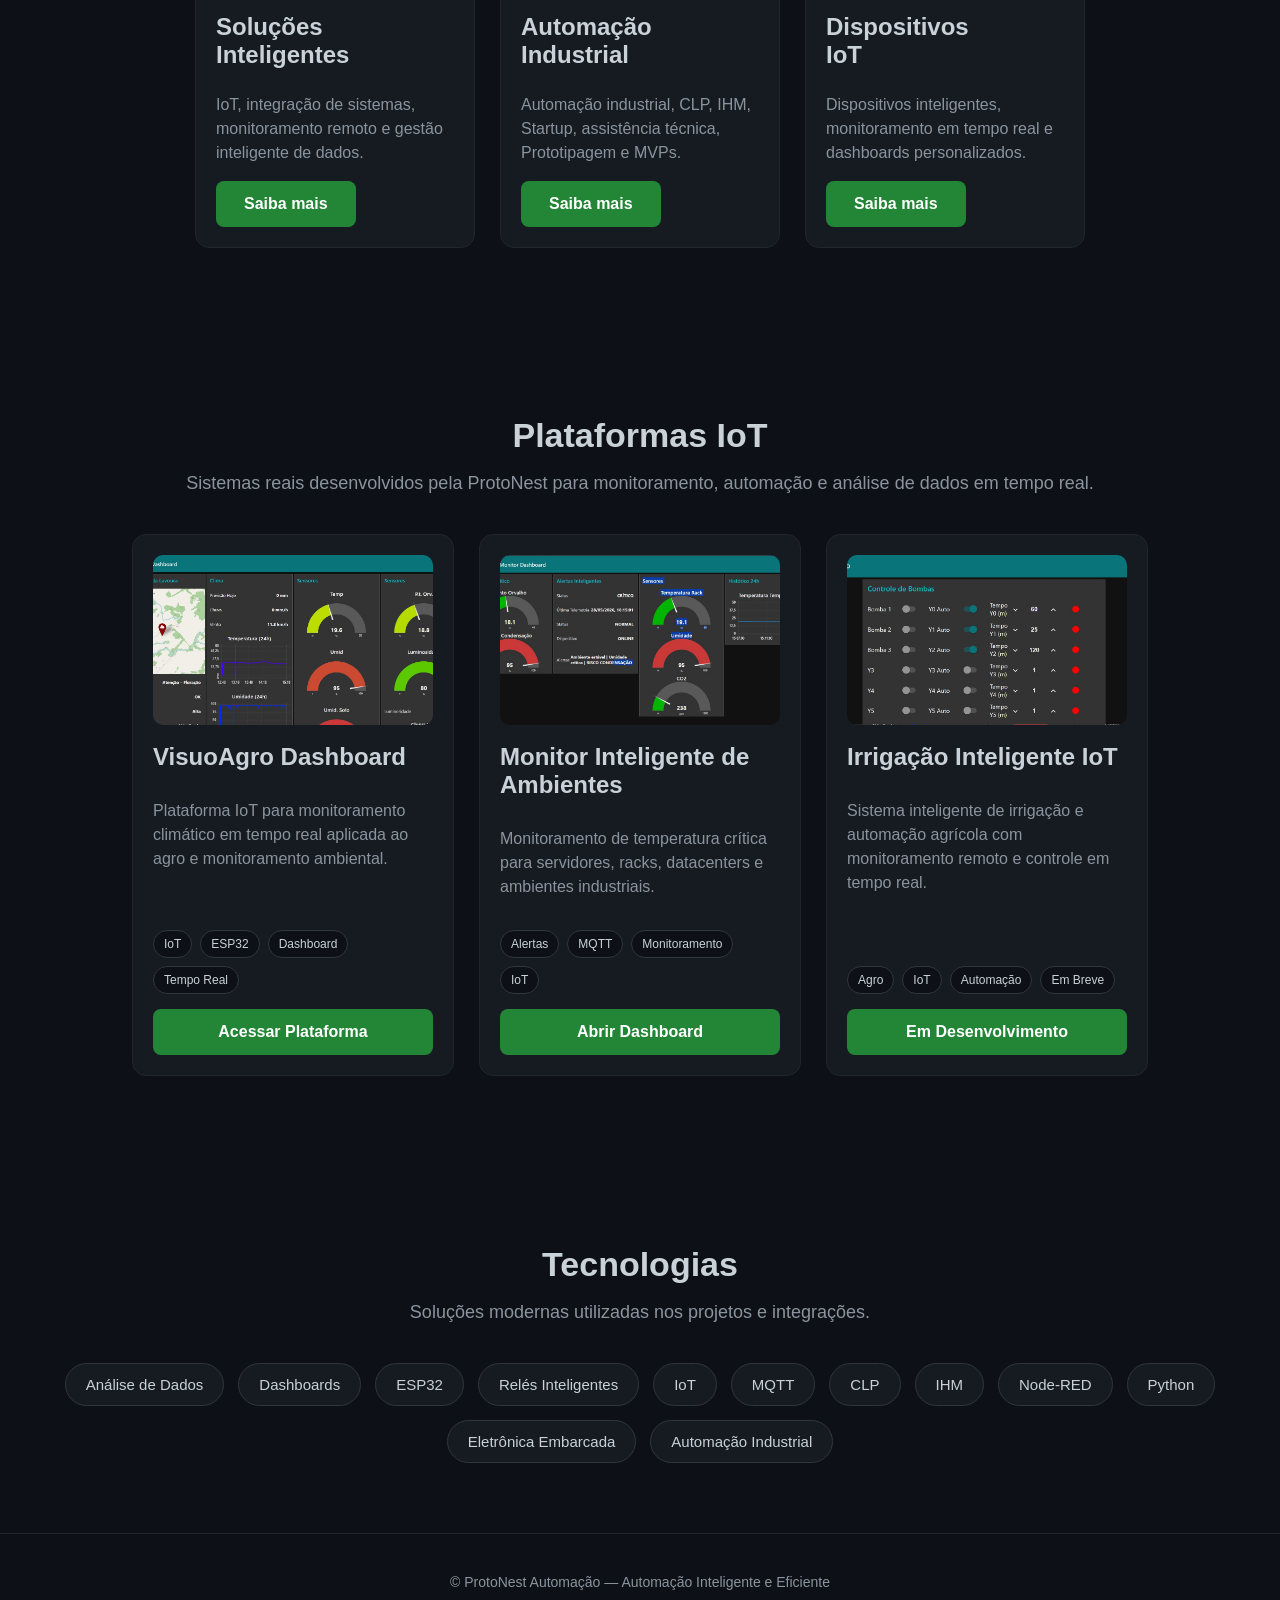
==== commit 1f4ee40b: "Update index.html" ====
--- a/index.html
+++ b/index.html
@@ -533,7 +533,7 @@
   <p class="headline">
     Soluções inteligentes em automação industrial,
     eletrônica embarcada, IoT e desenvolvimento
-    de produtos para indústria e agro.
+    de produtos para a indústria e o agro.
   </p>
 
   <p class="slogan">
--- a/css/chat.css
+++ b/css/chat.css
@@ -11,33 +11,62 @@
 
 .chat-btn{
 position:fixed;
+
+/* ACIMA DO WHATSAPP */
 bottom:90px;
 right:20px;
-background:#238636;
-color:white;
-padding:12px 18px;
+
+background:#238636;
+color:white;
+
+padding:16px 22px;
+
 border-radius:50px;
-cursor:pointer;
-font-weight:bold;
-z-index:9999;
-box-shadow:0 0 15px rgba(0,0,0,.4);
+
+cursor:pointer;
+font-weight:bold;
+
+box-shadow:0 0 20px rgba(35,134,54,.3);
+
+z-index:999;
+
+display:flex;
+align-items:center;
+gap:10px;
+
 user-select:none;
+}
+
+.desktop-chat{
+display:block;
+}
+
+.mobile-chat{
+display:none;
 }
 
 .chat-window{
 position:fixed;
 bottom:150px;
 right:20px;
+
 width:350px;
 max-width:95%;
 height:500px;
+
 background:#161b22;
+
 border:1px solid #30363d;
 border-radius:12px;
+
 display:none;
 flex-direction:column;
+
 z-index:99999;
+
 overflow:hidden;
+
+box-sizing:border-box;
 }
 
 .chat-header{
@@ -45,6 +74,7 @@
 background:#238636;
 color:white;
 font-weight:bold;
+
 display:flex;
 justify-content:space-between;
 align-items:center;
@@ -134,34 +164,71 @@
 @media (max-width:768px){
 
 .chat-window{
+position:fixed;
+
 top:0;
 left:0;
 right:0;
 bottom:0;
+
 width:100%;
 height:100%;
+
+border-radius:0;
 max-width:none;
-border-radius:0;
+
+display:none;
+flex-direction:column;
 }
 
 .chat-header{
-border-radius:0;
+flex-shrink:0;
 }
 
 .chat-messages{
+flex:1;
+
+overflow-y:auto;
+-webkit-overflow-scrolling:touch;
+
 padding:15px;
+
+min-height:0;
 }
 
 .chat-input{
-position:sticky;
-bottom:0;
-}
-
+flex-shrink:0;
+
+display:flex;
+
+background:#161b22;
+
+padding-bottom:env(safe-area-inset-bottom);
+}
+
+/* CONSULTOR */
 .chat-btn{
+width:52px;
+height:52px;
+
+padding:0;
+
+display:flex;
+justify-content:center;
+align-items:center;
+
+border-radius:50%;
+
+right:20px;
 bottom:85px;
-right:10px;
-padding:12px 16px;
-font-size:14px;
+}
+
+.desktop-chat{
+display:none;
+}
+
+.mobile-chat{
+display:block;
 }
 
 .opcao-btn{
@@ -170,32 +237,3 @@
 }
 
 }
-.mobile-chat{
-display:none;
-}
-
-.desktop-chat{
-display:block;
-}
-
-@media (max-width:768px){
-
-.desktop-chat{
-display:none;
-}
-
-.mobile-chat{
-display:block;
-}
-
-}
-.chat-window{
-box-sizing:border-box;
-}
-@media (max-width:768px){
-
-.chat-messages{
-padding-bottom:80px;
-}
-
-}
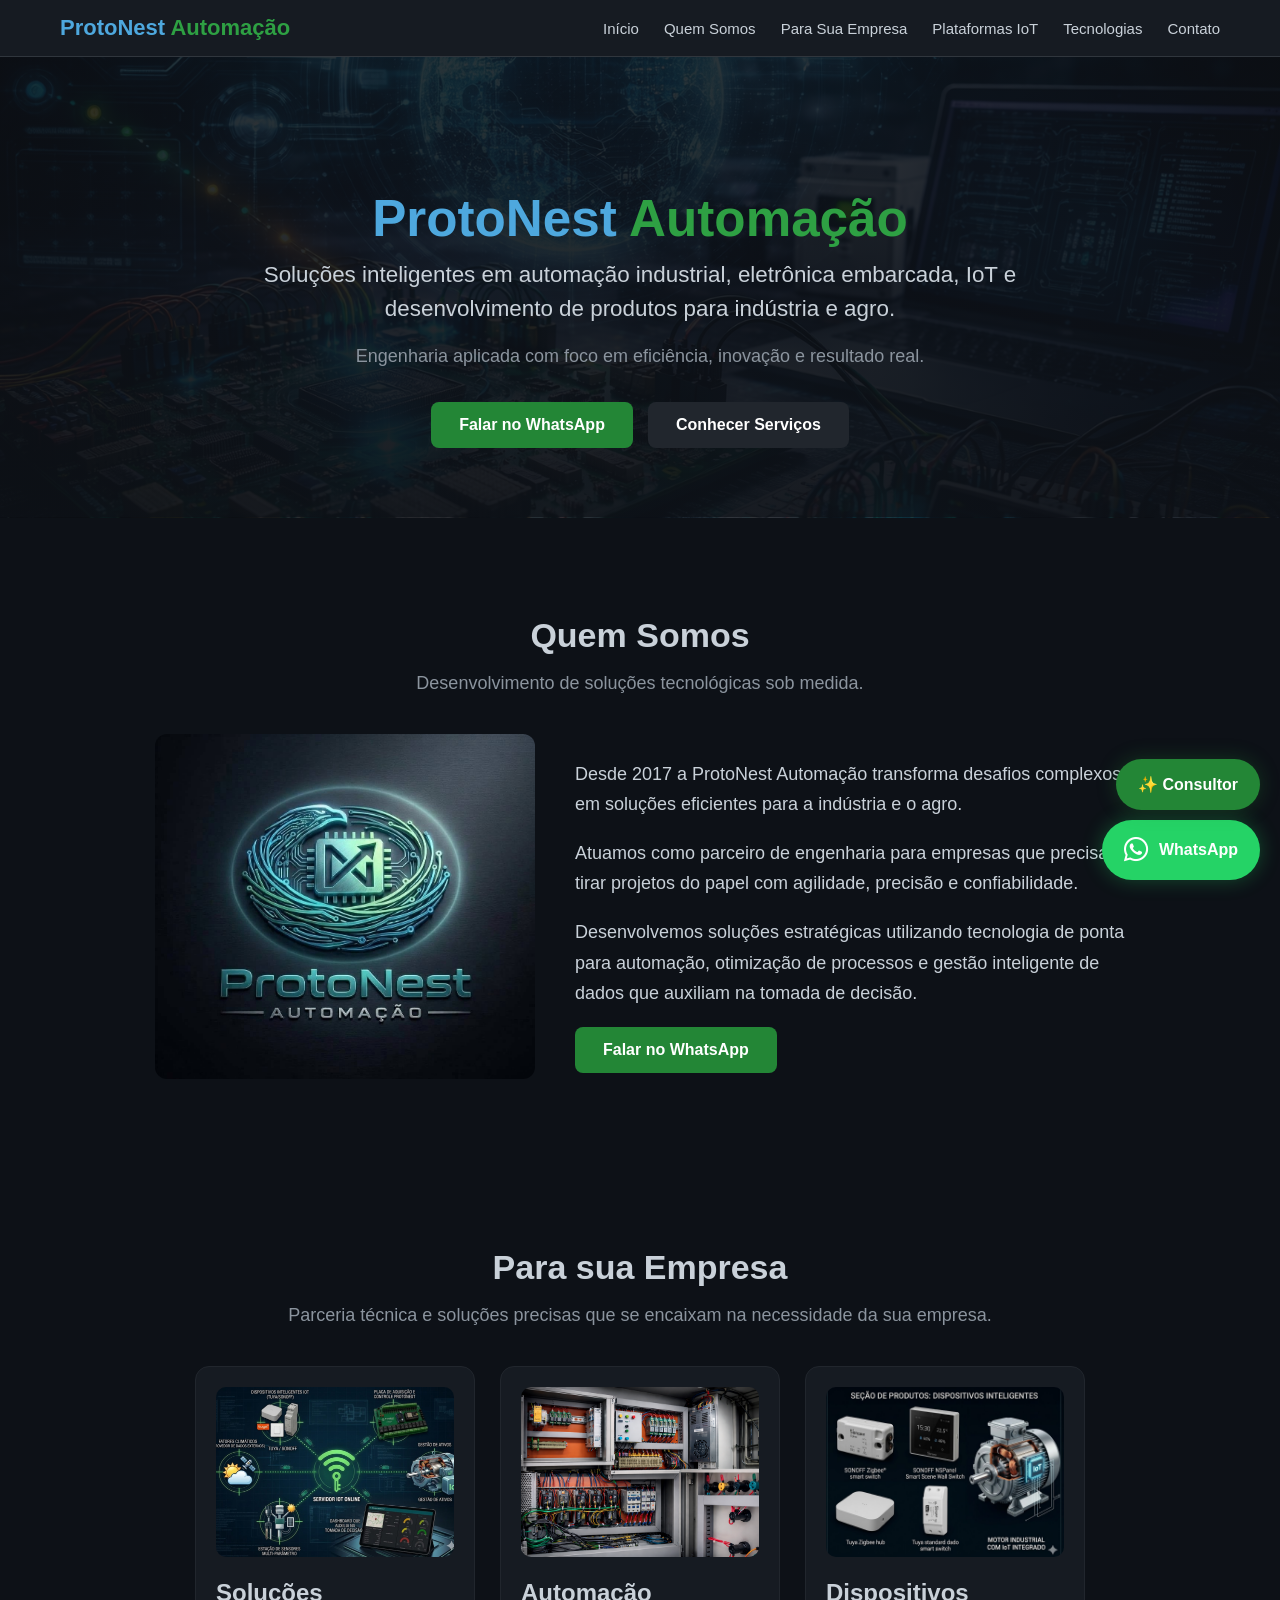
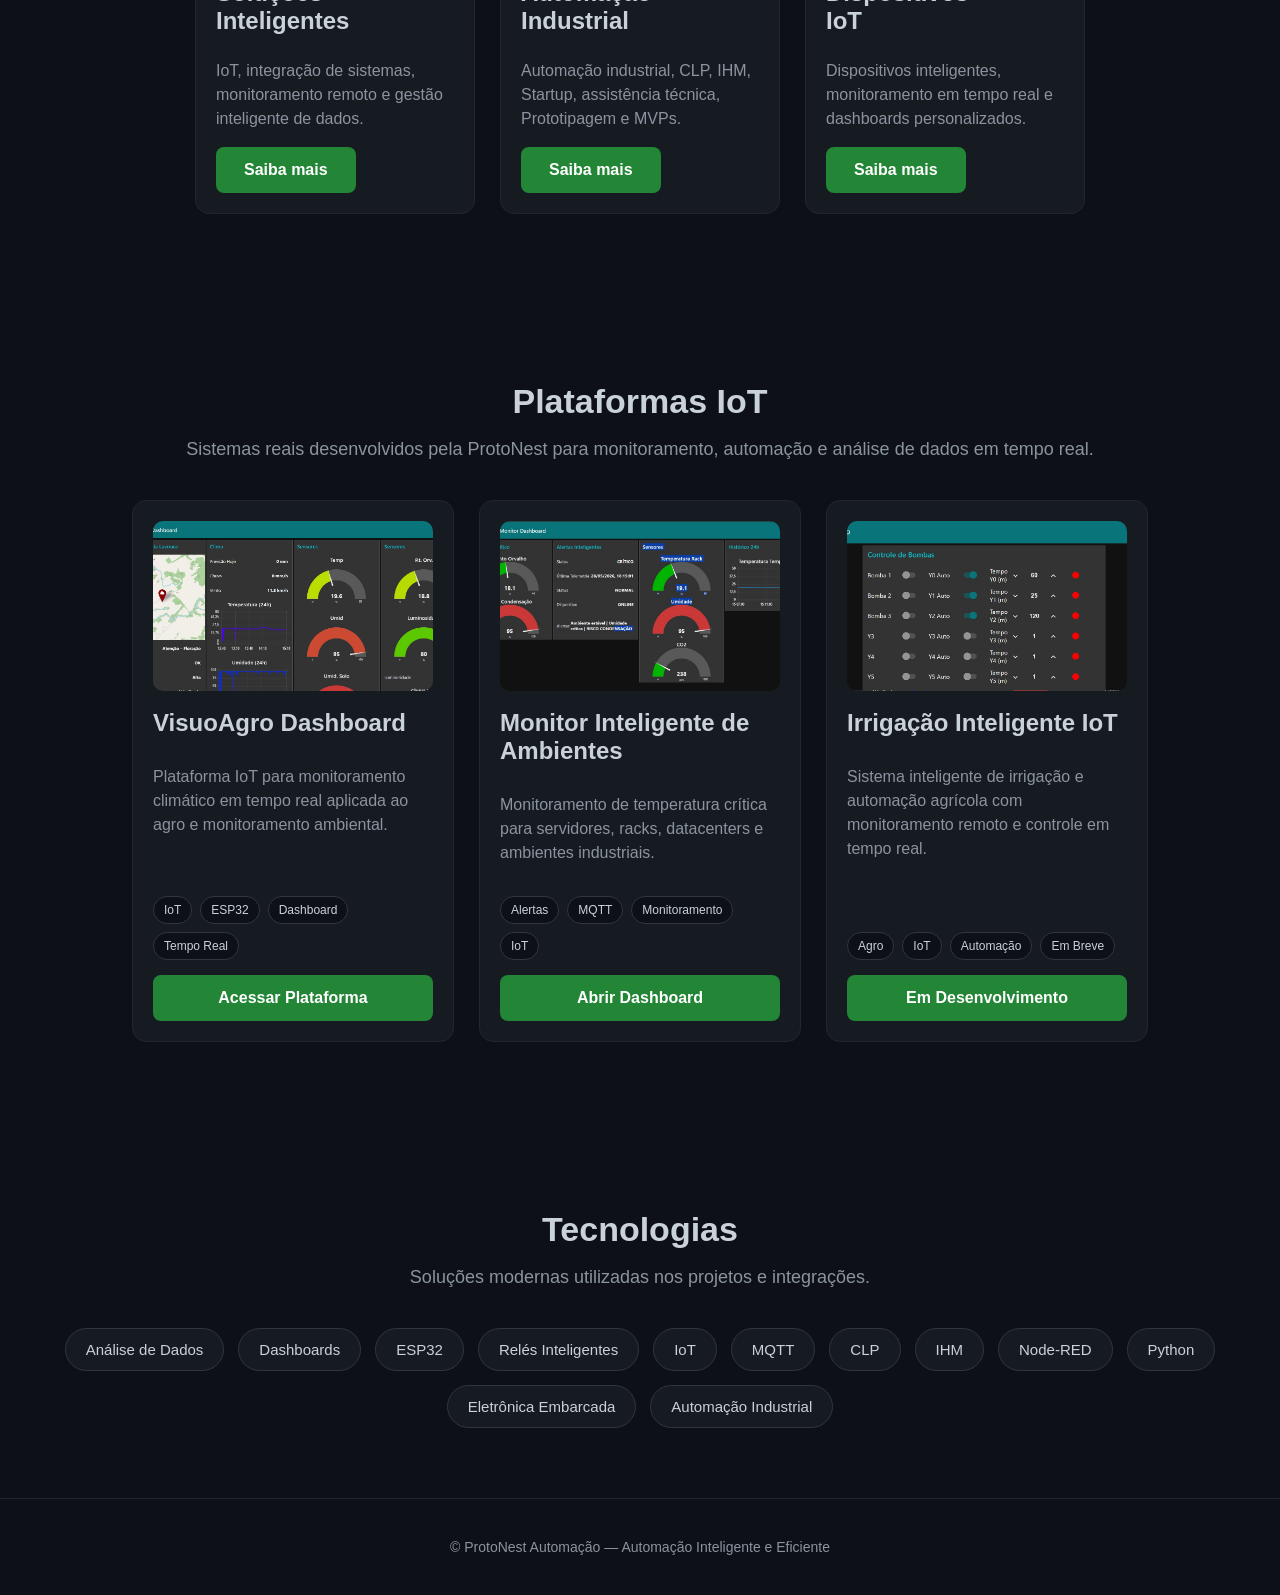
==== commit 3441304f: "Update index.html" ====
--- a/index.html
+++ b/index.html
@@ -533,7 +533,7 @@
   <p class="headline">
     Soluções inteligentes em automação industrial,
     eletrônica embarcada, IoT e desenvolvimento
-    de produtos para a indústria e o agro.
+    de produtos para indústria e agro.
   </p>
 
   <p class="slogan">
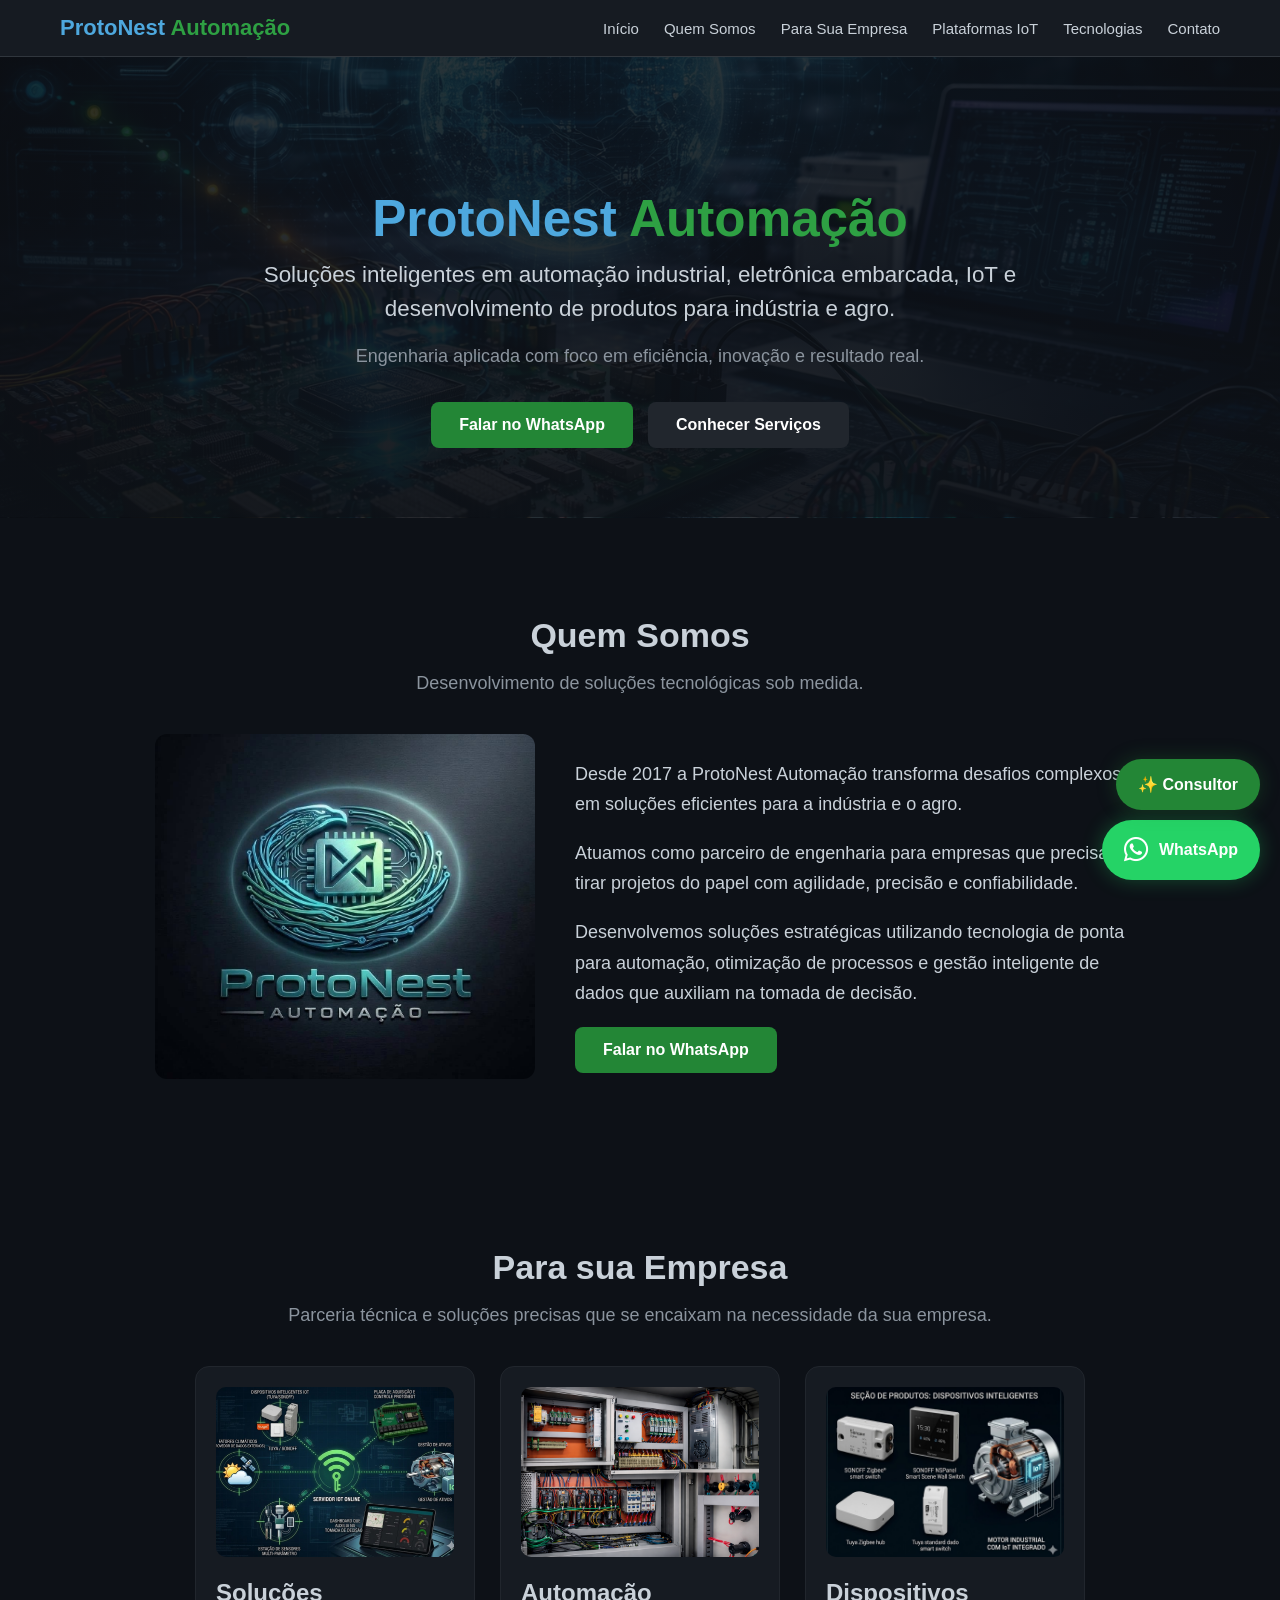
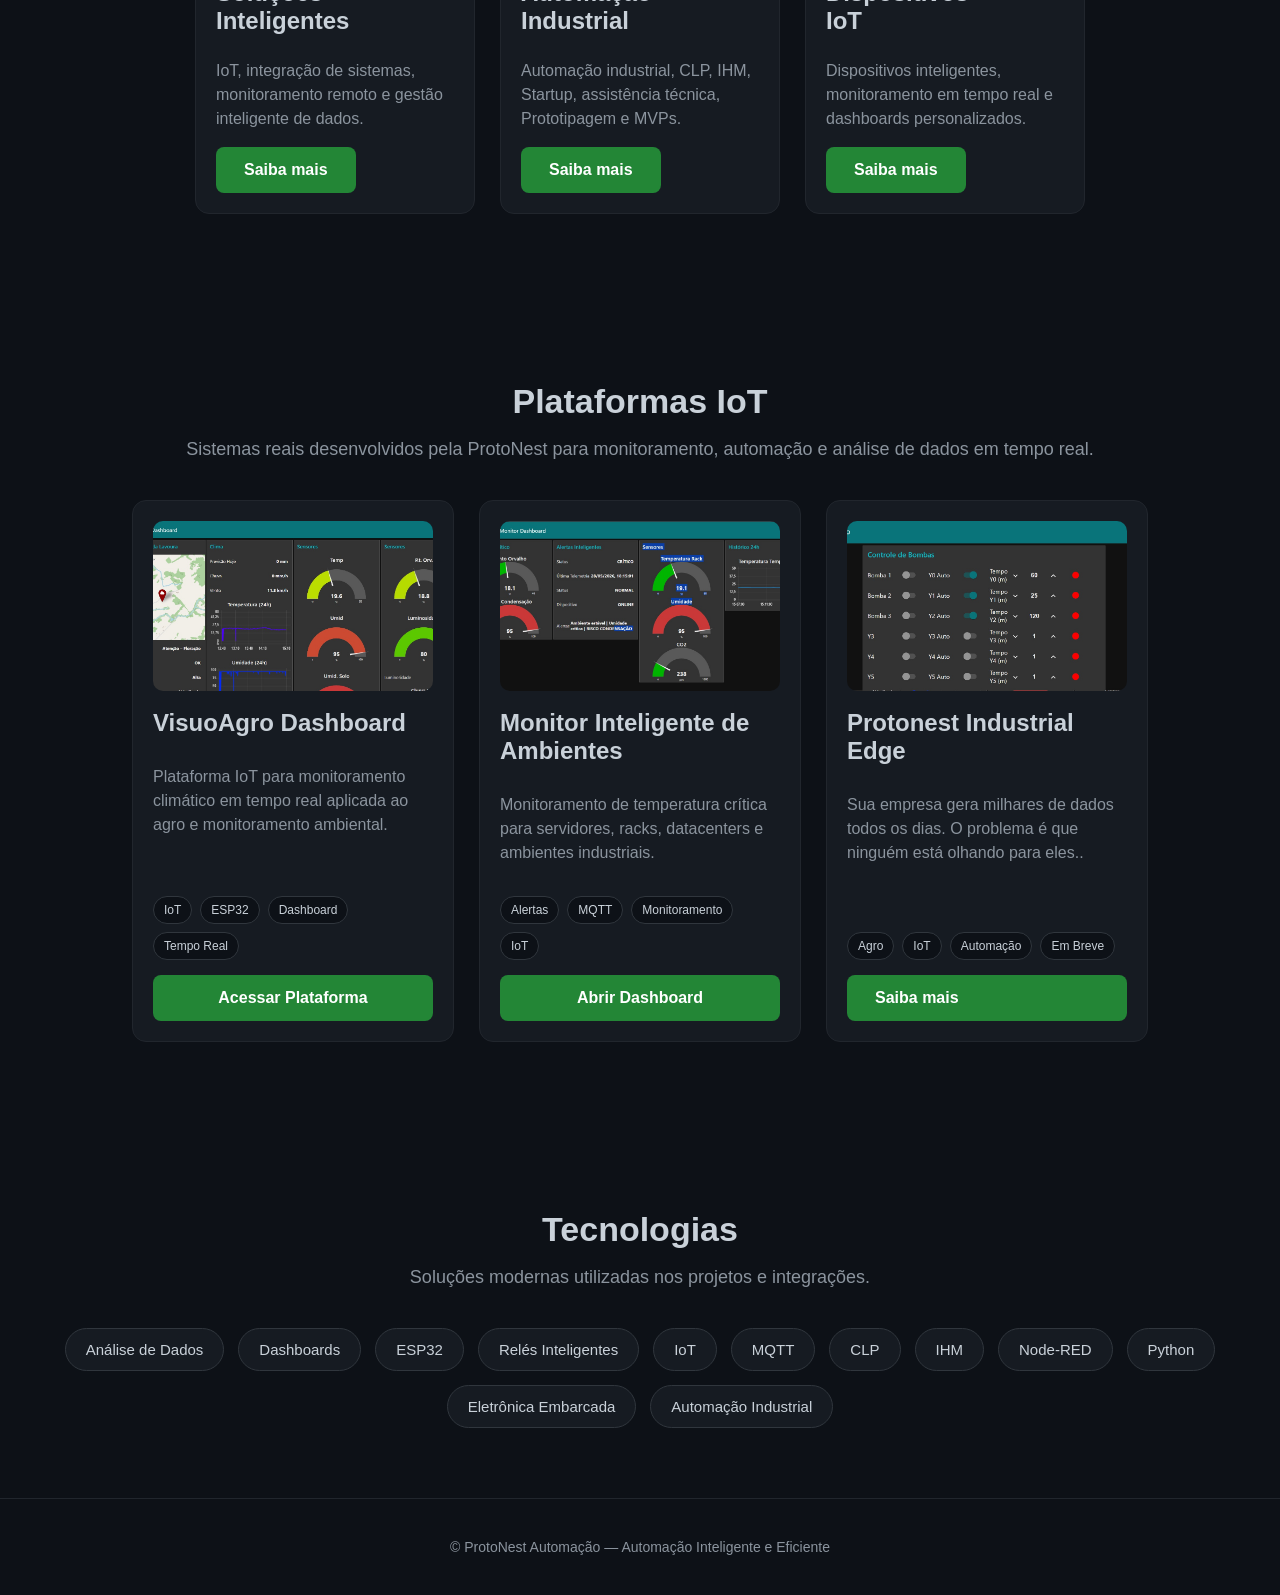
==== commit b251886d: "Update index.html" ====
--- a/index.html
+++ b/index.html
@@ -740,11 +740,11 @@
 
       <div class="iot-content">
 
-        <h3>Irrigação Inteligente IoT</h3>
+        <h3>Protonest Industrial Edge</h3>
 
         <p>
-          Sistema inteligente de irrigação e automação agrícola
-          com monitoramento remoto e controle em tempo real.
+          Sua empresa gera milhares de dados todos os dias.
+          O problema é que ninguém está olhando para eles..
         </p>
 
         <div class="iot-tags">
@@ -754,12 +754,10 @@
           <div class="iot-tag">Em Breve</div>
         </div>
 
-        <a class="iot-btn"
-        href="#">
-
-          Em Desenvolvimento
-
-        </a>
+  <a class="btn" href="mkt.html">
+        Saiba mais
+      </a>
+        
 
       </div>
 
